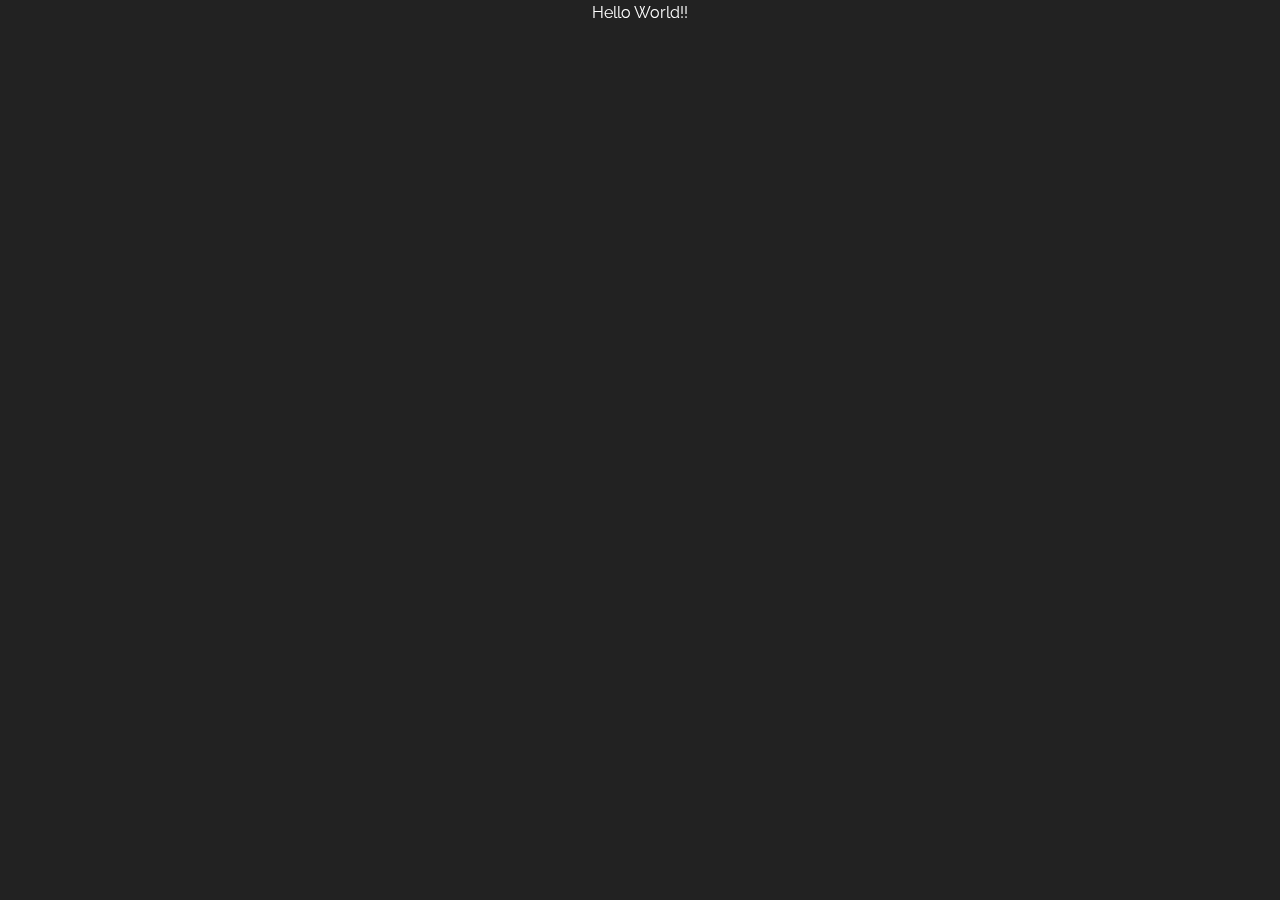
==== index.html @ d2713f66 "created initial template" ====
<!DOCTYPE html>
<html lang="en">

  <head>

    <meta charset="utf-8">
    <meta name="viewport" content="width=device-width, initial-scale=1, shrink-to-fit=no">
    <meta name="description" content="">
    <meta name="author" content="">
    <link href="https://fonts.googleapis.com/css?family=Raleway:100,300,400,500,700,900" rel="stylesheet">

    <title>Elegance - Creative HTML5 Template</title>
<!--
Elegance Template
https://templatemo.com/tm-528-elegance
-->
    <!-- Additional CSS Files -->
    <link rel="stylesheet" type="text/css" href="css/bootstrap.min.css">

    <link rel="stylesheet" type="text/css" href="css/font-awesome.css">

    <link rel="stylesheet" type="text/css" href="css/fullpage.min.css">

    <link rel="stylesheet" type="text/css" href="css/owl.carousel.css">

    <link rel="stylesheet" href="css/animate.css">

    <link rel="stylesheet" href="css/templatemo-style.css">

    <link rel="stylesheet" href="css/responsive.css">

    </head>
    <body>Hello World!!</body>
    <!--
        
    <body>
    
    <div id="video">
        <div class="preloader">
            <div class="preloader-bounce">
                <span></span>
                <span></span>
                <span></span>
            </div>
        </div>

        <header id="header">
            <div class="container-fluid">
                <div class="navbar">
                    <a href="#" id="logo" title="Elegance by TemplateMo">
                        Elegance
                    </a>
                    <div class="navigation-row">
                        <nav id="navigation">
                            <button type="button" class="navbar-toggle"> <i class="fa fa-bars"></i> </button>
                            <div class="nav-box navbar-collapse">
                                <ul class="navigation-menu nav navbar-nav navbars" id="nav">
                                    <li data-menuanchor="slide01" class="active"><a href="#slide01">Home</a></li>
                                    <li data-menuanchor="slide02"><a href="#slide02">About Me</a></li>
                                    <li data-menuanchor="slide03"><a href="#slide03">Services</a></li>
                                    <li data-menuanchor="slide04"><a href="#slide04">My Skills</a></li>
                                    <li data-menuanchor="slide05"><a href="#slide05">My Work</a></li>
                                    <li data-menuanchor="slide06"><a href="#slide06">Testimonials</a></li>
                                    <li data-menuanchor="slide07"><a href="#slide07">Contact Me</a></li>
                                </ul>
                            </div>
                        </nav>
                    </div>
                </div>
            </div>
        </header>

        <video autoplay muted loop id="myVideo">
          <source src="images/video-bg.mp4" type="video/mp4">
        </video>

        <div id="fullpage" class="fullpage-default">

            <div class="section animated-row" data-section="slide01">
                <div class="section-inner">
                    <div class="welcome-box">
                        <span class="welcome-first animate" data-animate="fadeInUp">Hello, welcome to</span>
                        <h1 class="welcome-title animate" data-animate="fadeInUp">elegance</h1>
                        <p class="animate" data-animate="fadeInUp">This is a clean and modern HTML5 template with a video background. You can use this layout for your profile page. Please spread a word about templatemo to your friends. Thank you.</p>
                        <div class="scroll-down next-section animate data-animate="fadeInUp""><img src="images/mouse-scroll.png" alt=""><span>Scroll Down</span></div>
                    </div>
                </div>
            </div>

            <div class="section animated-row" data-section="slide02">
                <div class="section-inner">
                    <div class="about-section">
                        <div class="row justify-content-center">
                            <div class="col-lg-8 wide-col-laptop">
                                <div class="row">
                                    <div class="col-md-6">
                                        <div class="about-contentbox">
                                            <div class="animate" data-animate="fadeInUp">
                                                <span>About Me</span>
                                                <h2>Who am i?</h2>
                                                <p>Credits go to <strong>Unsplash</strong> and <strong>Pexels</strong> for photos and video used in this template. Vivamus tincidunt, augue rutrum convallis volutpat, massa lacus tempus leo.</p>
                                            </div>
                                            <div class="facts-list owl-carousel">
                                                <div class="item animate" data-animate="fadeInUp">
                                                    <div class="counter-box">
                                                        <i class="fa fa-trophy counter-icon" aria-hidden="true"></i><span class="count-number">32</span> Awards Won
                                                    </div>
                                                </div>
                                                <div class="item animate" data-animate="fadeInUp">
                                                    <div class="counter-box">
                                                        <i class="fa fa-graduation-cap counter-icon" aria-hidden="true"></i><span class="count-number">4</span> Degrees
                                                    </div>
                                                </div>
                                                <div class="item animate" data-animate="fadeInUp">
                                                    <div class="counter-box">
                                                        <i class="fa fa-desktop counter-icon" aria-hidden="true"></i><span class="count-number">12</span> Working Years
                                                    </div>
                                                </div>
                                                <div class="item animate" data-animate="fadeInUp">
                                                    <div class="counter-box">
                                                        <i class="fa fa-support counter-icon" aria-hidden="true"></i><span class="count-number">6</span> Team Members
                                                    </div>
                                                </div>
                                                <div class="item animate" data-animate="fadeInUp">
                                                    <div class="counter-box">
                                                        <i class="fa fa-certificate counter-icon" aria-hidden="true"></i><span class="count-number">10</span> Certificates
                                                    </div>
                                                </div>
                                            </div>
                                        </div>
                                    </div>
                                    <div class="col-md-6">
                                        <figure class="about-img animate" data-animate="fadeInUp"><img src="images/profile-girl.jpg" class="rounded" alt=""></figure>
                                    </div>
                                </div>
                            </div>
                        </div>
                    </div>
                </div>
            </div>

            <div class="section animated-row" data-section="slide03">
                <div class="section-inner">
                    <div class="row justify-content-center">
                        <div class="col-md-8 wide-col-laptop">
                            <div class="title-block animate" data-animate="fadeInUp">
                                <span>Services</span>
                                <h2>What I Do?</h2>
                            </div>
                            <div class="services-section">
                                <div class="services-list owl-carousel">
                                    <div class="item animate" data-animate="fadeInUp">
                                        <div class="service-box">
                                            <span class="service-icon"><i class="fa fa-bookmark" aria-hidden="true"></i></span>
                                            <h3>Bootstrap Themes</h3>
                                            <p>Nullam auctor, justo vitae accumsan ultrices, arcu ex molestie massa, eu maximus enim tortor vitae quam. </p>
                                        </div>
                                    </div>
                                    <div class="item animate" data-animate="fadeInUp">
                                        <div class="service-box">
                                            <span class="service-icon"><i class="fa fa-cloud" aria-hidden="true"></i></span>
                                            <h3>HTML5 Coding</h3>
                                            <p>Nullam auctor, justo vitae accumsan ultrices, arcu ex molestie massa, eu maximus enim tortor vitae quam. </p>
                                        </div>
                                    </div>
                                    <div class="item animate" data-animate="fadeInUp">
                                        <div class="service-box">
                                            <span class="service-icon"><i class="fa fa-desktop" aria-hidden="true"></i></span>
                                            <h3>Fully Responsive</h3>
                                            <p>Nullam auctor, justo vitae accumsan ultrices, arcu ex molestie massa, eu maximus enim tortor vitae quam. </p>
                                        </div>
                                    </div>
                                    <div class="item animate" data-animate="fadeInUp">
                                        <div class="service-box">
                                            <span class="service-icon"><i class="fa fa-mobile" aria-hidden="true"></i></span>
                                            <h3>Mobile Ready</h3>
                                            <p>Nullam auctor, justo vitae accumsan ultrices, arcu ex molestie massa, eu maximus enim tortor vitae quam. </p>
                                        </div>
                                    </div>
                                    <div class="item animate" data-animate="fadeInUp">
                                        <div class="service-box">
                                            <span class="service-icon"><i class="fa fa-comments" aria-hidden="true"></i></span>
                                            <h3>Fast Support</h3>
                                            <p>Nullam auctor, justo vitae accumsan ultrices, arcu ex molestie massa, eu maximus enim tortor vitae quam. </p>
                                        </div>
                                    </div>
                                    <div class="item animate" data-animate="fadeInUp">
                                        <div class="service-box">
                                            <span class="service-icon"><i class="fa fa-database" aria-hidden="true"></i></span>
                                            <h3>24-hour Up Time</h3>
                                            <p>Nullam auctor, justo vitae accumsan ultrices, arcu ex molestie massa, eu maximus enim tortor vitae quam. </p>
                                        </div>
                                    </div>
                                    <div class="item animate" data-animate="fadeInUp">
                                        <div class="service-box">
                                            <span class="service-icon"><i class="fa fa-bell" aria-hidden="true"></i></span>
                                            <h3>Instant Upgrades</h3>
                                            <p>Nullam auctor, justo vitae accumsan ultrices, arcu ex molestie massa, eu maximus enim tortor vitae quam. </p>
                                        </div>
                                    </div>
                                    <div class="item animate" data-animate="fadeInUp">
                                        <div class="service-box">
                                            <span class="service-icon"><i class="fa fa-camera" aria-hidden="true"></i></span>
                                            <h3>Always Monitoring</h3>
                                            <p>Nullam auctor, justo vitae accumsan ultrices, arcu ex molestie massa, eu maximus enim tortor vitae quam. </p>
                                        </div>
                                    </div>
                                </div>
                            </div>
                        </div>
                    </div>
                </div>
            </div>

            <div class="section animated-row" data-section="slide04">
                <div class="section-inner">
                    <div class="row justify-content-center">
                        <div class="col-md-7 wide-col-laptop">
                            <div class="title-block animate" data-animate="fadeInUp">
                                <span>My Skills</span>
                                <h2>What i’m good?</h2>
                            </div>
                            <div class="skills-row animate" data-animate="fadeInDown">
                                <div class="row">
                                    <div class="col-md-8 offset-md-2">   
                                        <div class="skill-item">
                                            <h6>HTML CSS</h6>
                                            <div class="skill-bar">
                                                <span>70%</span>
                                                <div class="filled-bar"></div>
                                            </div>          
                                        </div>
                                        <div class="skill-item">
                                            <h6>PSD Design</h6>
                                            <div class="skill-bar">
                                                <span>90%</span>
                                                <div class="filled-bar-2"></div>
                                            </div>          
                                        </div>
                                        <div class="skill-item">
                                            <h6>Social Media</h6>
                                            <div class="skill-bar">
                                                <span>70%</span>
                                                <div class="filled-bar"></div>
                                            </div>          
                                        </div>
                                        <div class="skill-item last-skill">
                                            <h6>Leadership</h6>
                                            <div class="skill-bar">
                                                <span>90%</span>
                                                <div class="filled-bar-2"></div>
                                            </div>          
                                        </div>                   
                                    </div>
                                </div>
                            </div>
                        </div>
                    </div>
                </div>
            </div>

            <div class="section animated-row" data-section="slide06">
                <div class="section-inner">
                    <div class="row justify-content-center">
                        <div class="col-md-8 wide-col-laptop">
                            <div class="title-block animate" data-animate="fadeInUp">
                                <span>My Work</span>
                                <h2>what i’ve done?</h2>
                            </div>
                            <div class="gallery-section">
                                <div class="gallery-list owl-carousel">
                                    <div class="item animate" data-animate="fadeInUp">
                                        <div class="portfolio-item">
                                            <div class="thumb">
                                                <img src="images/item-1.jpg" alt="">
                                            </div>
                                            <div class="thumb-inner animate" data-animate="fadeInUp">
                                                <h4>templatemo is the best</h4>
                                                <p>Please tell your friends about it. Templatemo is the best website to download free Bootstrap CSS templates.</p>
                                            </div>
                                        </div>
                                    </div>
                                    <div class="item animate" data-animate="fadeInUp">
                                        <div class="portfolio-item">
                                            <div class="thumb">
                                                <img src="images/item-2.jpg" alt="">
                                            </div>
                                            <div class="thumb-inner animate" data-animate="fadeInUp">
                                                <h4>templatemo is the best</h4>
                                                <p>Please tell your friends about it. Templatemo is the best website to download free Bootstrap themes.</p>
                                            </div>
                                        </div>
                                    </div>
                                    <div class="item animate" data-animate="fadeInUp">
                                        <div class="portfolio-item">
                                            <div class="thumb">
                                                <img src="images/item-3.jpg" alt="">
                                            </div>
                                            <div class="thumb-inner animate" data-animate="fadeInUp">
                                                <h4>templatemo is the best</h4>
                                                <p>Please tell your friends about it. Templatemo is the best website to download free Bootstrap layouts.</p>
                                            </div>
                                        </div>
                                    </div>
                                    <div class="item animate" data-animate="fadeInUp">
                                        <div class="portfolio-item">
                                            <div class="thumb">
                                                <img src="images/item-1.jpg" alt="">
                                            </div>
                                            <div class="thumb-inner animate" data-animate="fadeInUp">
                                                <h4>templatemo is the best</h4>
                                                <p>Please tell your friends about it. Templatemo is the best website to download free Bootstrap templates.</p>
                                            </div>
                                        </div>
                                    </div>
                                    <div class="item animate" data-animate="fadeInUp">
                                        <div class="portfolio-item">
                                            <div class="thumb">
                                                <img src="images/item-2.jpg" alt="">
                                            </div>
                                            <div class="thumb-inner animate" data-animate="fadeInUp">
                                                <h4>templatemo is the best</h4>
                                                <p>Please tell your friends about it. Templatemo is the best website to download Bootstrap CSS templates.</p>
                                            </div>
                                        </div>
                                    </div>
                                    <div class="item animate" data-animate="fadeInUp">
                                        <div class="portfolio-item">
                                            <div class="thumb">
                                                <img src="images/item-3.jpg" alt="">
                                            </div>
                                            <div class="thumb-inner animate" data-animate="fadeInUp">
                                                <h4>templatemo is the best</h4>
                                                <p>Please tell your friends about it. Templatemo is the best website to download free Bootstrap templates.</p>
                                            </div>
                                        </div>
                                    </div>
                                    <div class="item animate" data-animate="fadeInUp">
                                        <div class="portfolio-item">
                                            <div class="thumb">
                                                <img src="images/item-1.jpg" alt="">
                                            </div>
                                            <div class="thumb-inner animate" data-animate="fadeInUp">
                                                <h4>templatemo is the best</h4>
                                                <p>Please tell your friends about it. Templatemo is the best website to download free Bootstrap templates.</p>
                                            </div>
                                        </div>
                                    </div>
                                    <div class="item animate" data-animate="fadeInUp">
                                        <div class="portfolio-item">
                                            <div class="thumb">
                                                <img src="images/item-2.jpg" alt="">
                                            </div>
                                            <div class="thumb-inner animate" data-animate="fadeInUp">
                                                <h4>templatemo is the best</h4>
                                                <p>Please tell your friends about it. Templatemo is the best website to download free Bootstrap templates.</p>
                                            </div>
                                        </div>
                                    </div>
                                    <div class="item animate" data-animate="fadeInUp">
                                        <div class="portfolio-item">
                                            <div class="thumb">
                                                <img src="images/item-3.jpg" alt="">
                                            </div>
                                            <div class="thumb-inner animate" data-animate="fadeInUp">
                                                <h4>templatemo is the best</h4>
                                                <p>Please tell your friends about it. Templatemo is the best website to download free Bootstrap templates.</p>
                                            </div>
                                        </div>
                                    </div>
                                </div>
                            </div>
                        </div>
                    </div>
                </div>
            </div>

            <div class="section animated-row" data-section="slide05">
                <div class="section-inner">
                    <div class="row justify-content-center">
                        <div class="col-md-8 wide-col-laptop">
                            <div class="title-block animate" data-animate="fadeInUp">
                                <span>TESTIMONIALS</span>
                                <h2>what THEY SAY?</h2>
                            </div>
                            <div class="col-md-8 offset-md-2">
                                <div class="testimonials-section">
                                    <div class="testimonials-slider owl-carousel">
                                        <div class="item animate" data-animate="fadeInUp">
                                            <div class="testimonial-item">
                                                <div class="client-row">
                                                    <img src="images/profile-01.jpg" class="rounded-circle" alt="profile 1">
                                                </div>
                                                <div class="testimonial-content">
                                                    <h4>Sandar</h4>
                                                    <p>"Ut varius leo eu mauris lacinia, eleifend posuere urna gravida. Aenean a mattis lacus."</p>
                                                    <span>Managing Director</span>
                                                </div>                                           
                                            </div>
                                        </div>
                                        <div class="item animate" data-animate="fadeInUp">
                                            <div class="testimonial-item">
                                                <div class="client-row">
                                                    <img src="images/profile-01.jpg" class="rounded-circle" alt="profile 2">
                                                </div>
                                                <div class="testimonial-content">
                                                    <h4>Shinn</h4>
                                                    <p>"Nam iaculis, leo nec facilisis sollicitudin, dui massa tempus odio, vitae malesuada ante elit vitae eros."</p>
                                                    <span>CEO and Founder</span>
                                                </div>                                           
                                            </div>
                                        </div>
                                        <div class="item animate" data-animate="fadeInUp">
                                            <div class="testimonial-item">
                                                <div class="client-row">
                                                    <img src="images/profile-01.jpg" class="rounded-circle" alt="profile 3">
                                                </div>
                                                <div class="testimonial-content">
                                                    <h4>Marlar</h4>
                                                    <p>"Etiam efficitur, tortor facilisis finibus semper, diam magna fringilla lectus, et fringilla felis urna posuere tortor."</p>
                                                    <span>Chief Marketing Officer</span>
                                                </div>                                           
                                            </div>
                                        </div>
                                    </div>
                                </div>
                            </div>
                        </div>
                    </div>
                </div>
            </div>

            <div class="section animated-row" data-section="slide07">
                <div class="section-inner">
                    <div class="row justify-content-center">
                        <div class="col-md-7 wide-col-laptop">
                            <div class="title-block animate" data-animate="fadeInUp">
                                <span>Contact</span>
                                <h2>Get In Touch!</h2>
                            </div>
                            <div class="contact-section">
                                <div class="row">
                                    <div class="col-md-6 animate" data-animate="fadeInUp">
                                        <div class="contact-box">
                                            <div class="contact-row">
                                                <i class="fa fa-map-marker"></i> 123 New Street Here, Wonderful City 10220
                                            </div>
                                            <div class="contact-row">
                                                <i class="fa fa-phone"></i> 090 080 0210
                                            </div>
                                            <div class="contact-row">
                                                <i class="fa fa-envelope"></i> info@company.co
                                            </div>
                                        </div>
                                    </div>
                                    <div class="col-md-6 animate" data-animate="fadeInUp">
                                        <form id="ajax-contact" method="post" action="#">
                                            <div class="input-field">
                                                <input type="text" class="form-control" name="name" id="name" required placeholder="Name">
                                            </div>
                                            <div class="input-field">
                                                <input type="email" class="form-control" name="email" id="email" required placeholder="Email">
                                            </div>
                                            <div class="input-field">
                                                <textarea class="form-control" name="message" id="message" required placeholder="Message"></textarea>
                                            </div>
                                            <button class="btn" type="submit">Submit</button>
                                        </form>
                                        <div id="form-messages" class="mt-3"></div>
                                    </div>
                                </div>
                            </div>
                        </div>
                    </div>
                </div>
            </div>
        </div>

        <div id="social-icons">
            <div class="text-right">
                <ul class="social-icons">
                    <li><a href="#" title="Facebook"><i class="fa fa-facebook"></i></a></li>
                    <li><a href="#" title="Twitter"><i class="fa fa-twitter"></i></a></li>
                    <li><a href="#" title="Linkedin"><i class="fa fa-linkedin"></i></a></li>
                    <li><a href="#" title="Instagram"><i class="fa fa-behance"></i></a></li>
                </ul>
            </div>
        </div>
    </div>  

    <script src="js/jquery.js"></script>

    <script src="js/bootstrap.min.js"></script>

    <script src="js/fullpage.min.js"></script>

    <script src="js/scrolloverflow.js"></script>

    <script src="js/owl.carousel.min.js"></script>

    <script src="js/jquery.inview.min.js"></script>

    <script src="js/form.js"></script>

    <script src="js/custom.js"></script>


  </body>
  -->
</html>
---- css/templatemo-style.css ----
/*

Elegance Template

https://templatemo.com/tm-528-elegance

==================================================
CSS SITEMAP >>>>

  01. GENERAL CSS
  02. HEADER CSS
  03. SOCIAL ICONS CSS
  04. WELCOME BLOCK CSS
  05. ABOUT BLOCK CSS
  06. SERVICES BLOCK CSS
  07. WORK BLOCK CSS
  08. CONTACT BLOCK CSS
  09. TESTIMONOALS BLOCK CSS
  10. SKILLS BLOCK CSS


==================================================*/

/*==============================================
01. GENERAL CSS
================================================*/

html,
body {
  -webkit-font-smoothing: antialiased;
  -moz-font-smoothing: antialiased;
  -ms-font-smoothing: antialiased;
  font-smoothing: antialiased;
  -webkit-text-size-adjust: 100%;
}
body {
  font: 16px/1.6 'Raleway', Arial, Helvetica, sans-serif;
  color: #fff;
  text-align:center;
  background: #222;
}
img {
  border: 0;
  max-width: 100%;
}
html {
  -ms-overflow-style: scrollbar;
}
.alltrans,
.social-icons li a,
.owl-nav > button,
.owl-nav > button:after,
.counter-box,
.about-img:after,
.gallery-img img,
.form-control,
.owl-dot,
.subscribe-row,
.close-btn,
.close-btn:before,
.close-btn:after,
.tag-btn,
.btn {
  -webkit-transition: all 0.4s ease;
  transition: all 0.4s ease;
}
a {
  color: #fff;
  text-decoration: none;
}
a:hover,
a:focus {
  color: #fff;
  outline: none;
  text-decoration: underline;
}
@media screen and (-ms-high-contrast:active), (-ms-high-contrast:none) {
  a:active {
    background-color: transparent;
  }
}
p {
  margin: 0 0 20px;
}
h1,
h2,
h3,
h4,
h5,
h6 {
  line-height: 1.2;
  margin: 0 0 20px;
  font-weight: 600;
  text-transform:uppercase;
}
h1,
h2 {
  font-size: 32px;
}
h3 {
  font-size: 30px;
  font-weight: 600;
}
h4 {
  font-size: 22px;
  font-weight: 600;
}
h5 {
  font-size: 20px;
  margin-bottom: 10px;
  font-weight: 600;
}
h6 {
  font-size: 18px;
  margin-bottom: 10px;
  font-weight: 600;
}
#main {
  padding: 0;
  background: #fff;
}
.no-margin {
  margin: 0 !important;
}
figure {
  margin:0;
}
.opacity-no {
  opacity: 1 !important;
}

video {
  position: fixed;
  right: 0;
  bottom: 0;
  min-width: 100%; 
  min-height: 100%;
}
#video:after {
  content: '';
  opacity: 0.75;
  background: #4096ee; /* Old browsers */
  background: -moz-linear-gradient(top, #4096ee 0%, #39ced6 100%); /* FF3.6-15 */
  background: -webkit-linear-gradient(top, #4096ee 0%,#39ced6 100%); /* Chrome10-25,Safari5.1-6 */
  background: linear-gradient(to bottom, #4096ee 0%,#39ced6 100%); /* W3C, IE10+, FF16+, Chrome26+, Opera12+, Safari7+ */
  filter: progid:DXImageTransform.Microsoft.gradient( startColorstr='#4096ee', endColorstr='#39ced6',GradientType=0 ); /* IE6-9 */
  position:fixed;
  left:0;
  top:0;
  right:0;
  bottom: 0;
}
.wrapper-background-dark:after {
  background: #222;
  opacity:0.95;
}
.section-inner {
  padding:20px 30px 0;
}
.fp-scrollable {
  height:calc(100vh - 200px) !important;
}
#fp-nav ul li a span {
 display: none;
}

.btn {
  background: #fff;
  color: #222;
  text-align:center;
  line-height:52px;
  padding:0 35px;
  border-radius: 0px;
  text-transform:uppercase;
  font-weight:600;
  border:2px solid transparent;
  border-radius: 10px;
}
.btn:hover, .btn:focus {
  color:#fff;
  border-color:#fff;
  background:none;
}
.btn:focus {
  box-shadow:none;
  outline:none;
}
.btn.btn-xs {
  line-height:34px;
  font-size:12px;
  padding:0 20px;
  font-weight: 500;
}
.btn.btn-outline {
  background:none;
  border-color:#fff;
  color:#fff;
  border-width:1px;
}
.btn.btn-outline:hover, .btn.btn-outline:focus {
  background:#fff;
  color:#222;
}
.btn.btn-dark {
  color: #222;
  border-color: #222;
}
.btn.btn-dark:hover, .btn.btn-dark:focus {
  background: #222;
  color: #fff;
}
.owl-carousel .owl-stage {
  display: -webkit-box;
  display: -webkit-flex;
  display: -ms-flexbox;
  display: flex;
}
.owl-carousel .owl-item {
  display: -webkit-box;
  display: -webkit-flex;
  display: -ms-flexbox;
  display: flex;
  flex: 1 0 auto;
}
.preloader {
  background: -moz-linear-gradient(top, #4096ee 0%, #39ced6 100%); /* FF3.6-15 */
  background: -webkit-linear-gradient(top, #4096ee 0%,#39ced6 100%); /* Chrome10-25,Safari5.1-6 */
  background: linear-gradient(to bottom, #4096ee 0%,#39ced6 100%); /* W3C, IE10+, FF16+, Chrome26+, Opera12+, Safari7+ */
  filter: progid:DXImageTransform.Microsoft.gradient( startColorstr='#4096ee', endColorstr='#39ced6',GradientType=0 ); /* IE6-9 */
  height: 100%;
  left: 0;
  position: fixed;
  right: 0;
  top: 0;
  z-index: 9999;
  text-align: center;
}
.preloader-bounce {
  left: 0;
  right: 0;
  top: 50%;
  -webkit-transform: translateY(-50%);
  transform: translateY(-50%);
  position: absolute;
}
.preloader-bounce > span {
  width: 12px;
  height: 12px;
  border-radius: 50%;
  margin: 0.3em;
  display: inline-block;
  vertical-align: middle;
  -webkit-animation: bounce 0.6s infinite alternate;
  animation: bounce 0.6s infinite alternate;
  background: #fff;
}
.preloader-bounce > span:nth-child(2){
  -webkit-animation-delay: 0.2s;
  animation-delay: 0.2s;
  background: #fff;
}
.preloader-bounce > span:nth-child(3){
  -webkit-animation-delay: 0.3s;
  animation-delay: 0.3s;
  background: #fff;
}

@-webkit-keyframes bounce {
  from {
    -webkit-transform: translateY(0);
    transform: translateY(0);
  }
  to {
    -webkit-transform: translateY(-1.2em);
    transform: translateY(-1.2em);
  }
}

@keyframes bounce {
  from {
    -webkit-transform: translateY(0);
    transform: translateY(0);
  }
  to {
    -webkit-transform: translateY(-1.2em);
    transform: translateY(-1.2em);
  }
}

#fullpage {
  z-index: 99;
}


/*==============================================
02. HEADER CSS
================================================*/
#header {
  padding:20px 0;
  position: fixed;
  left:0;
  right:0;
  top:0;
  z-index:999;
}
.container-fluid {
  padding:0 20px;
}
a#logo {
  text-decoration: none;
  font-size: 32px;
  text-transform: uppercase;
  font-weight: 700;
}
.navbar {
  padding: 0;
}
.navbar-toggle {
  display:none;
}
.navbar-nav {
  -ms-flex-direction: row;
  -webkit-flex-direction: row;
  flex-direction: row;
}
.navbar-nav li {
  margin-left: 30px;
}
.navbar-nav li a {
  color:#fff;
  font-size: 15px;
  text-decoration:none;
  display:block;
  font-weight: 500;
  opacity: 0.9;
}
.navbar-nav li a:after {
  content:'';
  display:block;
  height: 2px;
  background:#fff;
  -webkit-transition: all 0.4s ease;
  transition: all 0.4s ease;
  -webkit-transform:scale(0);
  transform:scale(0);
  margin-top: 4px;
}
.navbar-nav li a:hover:after, .navbar-nav li.active a:after{
  -webkit-transform:scale(1);
  transform:scale(1);
}
.navbar-nav li a:hover {
  opacity: 1;
}
.navbar-nav li.active a {
  opacity: 1;
}
.collapse:not(.show) {
  display:block;
}

/*==============================================
03. SOCIAL ICONS CSS
================================================*/
#social-icons {
  padding:0;
  position: fixed;
  top: 50%;
  transform: translateY(-50%);
  right:0;
  z-index: 199;
}
.social-icons {
  margin:0;
  padding:0;
  list-style:none;
}
.social-icons li {
  display: block;
  margin: 1px 0px;
}
.social-icons li a {
  width:50px;
  height:50px;
  display:inline-block;
  line-height:50px;
  text-align:center;
  background: rgba(255, 255, 255, 0.1);
  color: rgba(255,255,255,1);
  font-size:18px;
}
.social-icons li a:hover {
  color:#1e1e1e;
  background-color: #fff;
}
/*==============================================
04. WELCOME BLOCK CSS
================================================*/
.welcome-box {
  font-size:20px;
  line-height:1.7;
}
.welcome-first{
  font-size: 32px;
  display: block;
  text-transform: uppercase;
  font-weight: 300;
  line-height: 1.2;
  letter-spacing: 0.02em;
}
.welcome-box p {
  max-width: 620px;
  width:100%;
  margin:0 auto 30px;
  color: #fff;
}
.welcome-title {
  font-weight: 700;
  font-size: 120px;
  margin-bottom: 10px;
  letter-spacing:0.02em;
}
.welcome-title span {
  font-size:36px;
  display:block;
  font-weight:300;
  line-height:1.2;
}
.welcome-box .btn {
  margin-top: 10px;
}
.next-section {
  display: inline-block;
  position: absolute;
  left: 50%;
  transform: translateX(-50%);
  bottom: 30px;
  cursor: pointer;
  -webkit-transition: all 0.5s ease;
  transition: all 0.5s ease;
}
.next-section span {
  margin-top: 15px;
  display: block;
  text-transform: uppercase;
  font-size: 14px;
  font-weight: 500;
}
.next-section i:hover {
  opacity: 1;
}

/*==============================================
05. ABOUT ME
================================================*/
.about-img {
  margin: 0 auto 40px;
  position:relative;
}
.about-img img {
  border-radius: 10px;
  -webkit-box-shadow: 0 0 40px rgba(0,0,0,.3);
  box-shadow: 0 0 40px rgba(0,0,0,.3);
}
.about-contentbox {
  margin-top: 80px;
  text-align:left;
  line-height:1.8;
}
.about-contentbox span {
  font-size: 24px;
  text-transform: uppercase;
  font-weight: 300;
}
.about-contentbox h2 {
  font-size: 32px;
  text-transform: uppercase;
  font-weight: 700;
}
.facts-list {
  margin-top: 30px;
}
.facts-list .item {
  overflow: hidden;
  text-align:center;
  border-radius: 10px;
  width: 100%;
  display: inline-block;
  text-transform:capitalize;
  font-size:14px;
  padding: 30px 0px;
  background: rgba(0,0,0,0.25);
}
.counter-box span {
  font-size: 26px;
  font-weight: 700;
}
.counter-icon {
  font-size: 30px;
  margin-bottom: 10px;
  opacity: 0.75;
}
.facts-list .item:hover {
  background:#fff;
  color:#1e1e1e;
}
.facts-list .owl-dots {
  margin-bottom: 30px;
}
.count-number, .counted {
  display:block;
  font-size:36px;
  font-weight:700;
  line-height:1;
  margin-bottom:10px;
}

/*==============================================
06. SERVICES BLOCK CSS
================================================*/
.title-block {
  margin-bottom: 40px;
}
.title-block span {
  font-size: 24px;
  text-transform: uppercase;
  font-weight: 300;
}
.services-list .item {
  background-color: rgba(250,250,250,0.25);
  border-radius: 10px;
  -webkit-transition: all 0.5s ease;
  transition: all 0.5s ease;
}
.service-icon {
  display:block;
  margin: 0 auto 0;
  font-size: 64px;
}
.service-box {
  font-size:15px;
  padding:40px 20px;
  height:100%;
}
.services-list .item:hover {
  background-color: #fff;
  color: #1e1e1e;
}
.service-box h3 {
  font-size:22px;
  font-weight:700;
  text-transform: capitalize;
  margin-bottom: 10px;
  padding: 10px;
}
.service-box p:last-child {
  margin:0;
}
.owl-carousel .owl-dots .owl-dot {
  border-radius: 3px;
}
.owl-dots {
    display: -webkit-box;
    display: -webkit-flex;
    display: -ms-flexbox;
    display: flex;
    -ms-flex-pack: center;
    -webkit-justify-content: center;
    justify-content: center;
    margin-top: 50px
}

.owl-carousel .owl-dots .owl-dot {
    width: 12px;
    height: 12px;
    margin: 0 5px;
    background: rgba(255, 255, 255, .2)
}

.owl-carousel .owl-dots .owl-dot:focus {
    outline: none
}

.owl-carousel .owl-dots .owl-dot.active {
    background: #fff
}

/*==============================================
07. WORK BLOCK CSS
================================================*/
.gallery-section {
  text-align: center;
}
.portfolio-item img {
  max-width: 100%;
  overflow: hidden;
  position: relative;
  z-index: 9;
  border-radius: 10px;
}
.portfolio-item .thumb-inner {
  position: absolute;
  z-index: 99;
  bottom: 0;
  text-align: left;
  padding: 20px;
  background-color: rgba(250,250,250,0.25);
  width: 100%;
  height: 60px;
  border-top-left-radius: 0px;
  border-top-right-radius: 0px;
  -webkit-transition: all 0.4s ease;
  transition: all 0.4s ease;
}
.portfolio-item .thumb-inner h4 {
  margin-bottom: 0;
  font-size: 16px;
  margin-top: 0px;
}
.portfolio-item .thumb-inner p {
  opacity: 0;
  visibility: hidden;
  position: absolute;
  margin-bottom: 0px;
}
.portfolio-item:hover .thumb-inner p {
  position: relative;
  opacity: 1;
  visibility: visible;
  color: #4a4a4a;
}
.portfolio-item:hover .thumb-inner {
  border-radius: 10px;
  height: 100%;
  background-color: rgba(250,250,250,0.9)
}
.portfolio-item:hover .thumb-inner h4 {
   margin-top: 30%;
  color: #1e1e1e;
  margin-bottom: 20px;
}

/*==============================================
08. CONTACT BLOCK CSS
================================================*/
::-webkit-input-placeholder {
  color:#fff !important;
  opacity:1;
}
::-moz-placeholder {
  color:#fff !important;
  opacity:1;
}
:-ms-input-placeholder {
  color:#fff !important;
  opacity:1;
}
:-moz-placeholder {
  color:#fff !important;
  opacity:1;
}
.input-field {
  margin-bottom:15px;
}
.form-control {
  height: 50px;
  color:#fff;
  border: none;
  background:rgba(250,250,250,0.05);
  border: 1px solid rgba(250,250,250,0.5);
  border-radius: 10px;
  padding:4px 22px;
  font-size:14px;
  margin-bottom: 30px;
}
.form-control:focus {
  box-shadow:none;
  outline:none;
  background:rgba(0,0,0,0.05);
  border: 1px solid rgba(250,250,250,1);
  color:#fff;
}
.index .form-control.form-control-dark {
  background: rgba(250,250,250, 0.75);
  color: #fff;
}
.index .form-control.form-control-dark:focus {
  background: rgba(54, 40, 158, 0.85);
  color: #fff;
}
.index .form-control.form-control-dark::-webkit-input-placeholder {
  color: #fff !important;
}
.index .form-control.form-control-dark::-moz-placeholder {
  color:#fff !important;
}
.index .form-control.form-control-dark:-ms-input-placeholder {
  color:#fff !important;
}
.index .form-control.form-control-dark:-moz-placeholder {
  color:#fff !important;
}
.form-control.form-control-dark:focus {
  background: rgba(0, 0, 0, 0.2);
}
.form-control.form-control-dark {
  background: rgba(0, 0, 0, 0.1);
  color: #222;
  border: none;
}
.form-control.form-control-dark::-webkit-input-placeholder {
  color:#222 !important;
  opacity:0.7;
}
.form-control.form-control-dark::-moz-placeholder {
  color:#222 !important;
  opacity:0.7;
}
.form-control.form-control-dark:-ms-input-placeholder {
  color:#222 !important;
  opacity:0.7;
}
.form-control.form-control-dark:-moz-placeholder {
  color:#222 !important;
  opacity:0.7;
}
textarea.form-control {
  height:123px;
  padding-top:15px;
}
.contact-section .btn {
  width:100%;
}
.contact-box {
  text-align:left;
}
.contact-box h4 {
  font-size:24px;
}
.contact-box h4:after {
  content:'';
  display:block;
  width:50px;
  height:2px;
  background:#fff;
  margin:12px 0;
}
.contact-row {
  display: -webkit-box;
  display: -webkit-flex;
  display: -ms-flexbox;
  display: flex;
  -webkit-box-align: center;
  -webkit-align-items: center;
  -ms-flex-align: center;
  align-items: center;
  margin-bottom: 30px;
  background: rgba(250,250,250,0.25);
  border-radius: 10px;
  padding: 30px;
  font-weight: 700;
}
.contact-row i {
  width:55px;
  font-size: 30px;
  display:block;
}
.contact-row i.fa-envelope {
  font-size: 25px;
}

/*==============================================
09. TESTIMONOALS BLOCK CSS
================================================*/
.testimonials-section .item {
  background-color: rgba(250,250,250,0.25);
  padding: 40px;
  border-radius: 10px;
}
.testimonials-section .item img {
  width: 140px;
  height: 140px;
  margin: 0 auto;
}
.testimonials-section .item h4 {
  margin-top: 40px;
  font-size: 22px;
  text-transform: capitalize;
  font-weight: 700;
}
.testimonials-section .item p {
  font-size: 17px;
  font-style: italic;
}

/*==============================================
10. SKILLS BLOCK CSS
================================================*/
.skills-row {
  margin-top: 80px;
}
.skill-item {
  border-bottom: 1px solid rgba(250,250,250,0.1);
  margin-bottom: 50px;
  padding-bottom: 50px;
}
.last-skill {
  border-bottom: none;
}
.skills-row span {
  display: inline-block;
  width: 50px;
  height: 50px;
  text-align: center;
  line-height: 50px;
  background-color: #fff;
  color: #1e1e1e;
  border-radius: 50%;
  font-size: 16px;
  font-weight: 700;
  left: 0;
  top: -21px;
  position: absolute;
  z-index: 999;
}
.skills-row h6 {
  font-size: 16px;
  text-transform: uppercase;
  font-weight: 700;
  color: #fff;
  text-align: right;
  margin-bottom: -10px;
}
.skill-bar {
  width: 70%;
  height: 6px;
  border-radius: 3px;
  background-color: rgba(250,250,250,0.25);
  position: relative;
}
.filled-bar {
  position: absolute;
  z-index: 99;
  width: 64%;
  height: 6px;
  background-color: #fff;
  border-radius: 3px;
}
.filled-bar-2 {
  position: absolute;
  z-index: 99;
  width: 82%;
  height: 6px;
  background-color: #fff;
  border-radius: 3px;
}
---- css/responsive.css ----
@media only screen and (min-width: 768px) {
	.nav-box {
		display:block !important;
		height:auto !important;
	}
}
@media only screen and (max-width: 1440px) {
	.welcome-title {
		font-size: 100px;
		margin-bottom:20px;
	}
	.next-section {
	/*	bottom: auto; */
	}
	.welcome-title:before {
		margin: 20px auto 5px;
	}
	.welcome-first {
		font-size: 26px;
	}
	.welcome-box p {
		margin-bottom: 20px;
	}
	.navbar-nav li a {
		font-size: 15px;
	}
	.subscribe-row h5 {
		font-size:18px;
	}
	.wide-col-laptop {
		-ms-flex: 0 0 85%;
		flex: 0 0 85%;
		max-width: 85%;
	}
	.service-box h3 {
		font-size:18px;
	}
	h1, h2 {
		font-size:56px;
		line-height:1.05;
		margin-bottom:10px;
	}
	.title-block p {
		line-height: 1.6;
	}
	.title-block {
		margin-bottom:25px;
	}
	.service-icon {
		width:80px;
		height:80px;
		line-height:80px;
		font-size:30px;
		margin: 0 auto;
	}
	.service-box {
		padding:30px 20px;
	}
	.testimonial-content {
		font-size:18px;
	}
	.owl-carousel .owl-item .client-img img {
		max-width:80px;
	}
	.gallery-section {
		padding-top:10px;
	}
	.about-img {
		margin-right:15px;
	}
}
@media only screen and (max-width: 1199px) {
	#fp-nav.fp-right {
		right:5px;
	}
	.welcome-title:before {
		margin: 20px auto 15px;
	}
	.wide-col-laptop {
		-ms-flex: 0 0 100%;
		flex: 0 0 100%;
		max-width: 100%;
	}
	.about-img {
		margin-right:0;
	}
	.welcome-title {
		font-size:80px;
	}
	.welcome-title:after {
		margin-top:15px;
	}
	.welcome-box {
		font-size:18px;
	}
	h1, h2 {
		font-size:48px;
	}
	.counter-box {
		font-size:13px;
	}
	.count-number, .counted {
		margin-bottom:5px;
	}
	.owl-nav {
		margin-top: 35px;
	}
	.testimonial-content {
		font-size: 16px;
		padding:20px 25px;
	}
	.testimonials-section {
		padding-top:10px;
	}
	.owl-carousel .owl-dots {
		margin-top:35px;
	}
	.social-icons li a {
	  width:25px;
	  height:30px;
	  display:inline-block;
	  line-height:30px;
	  text-align:center;
	  background: rgba(255, 255, 255, 0.1);
	  color: rgba(255,255,255,1);
	  font-size:14px;
	}
	.menu-trigger {
		margin:0;
	}
}
@media only screen and (max-width: 991px) {
	.welcome-box {
		padding: 150px 0px;
	}
	.navbar-nav li a {
		font-size:13px;
	}
	.navbar-nav li {
		margin-left:25px;
	}
	.footer-right {
		font-size:13px;
	}
	.owl-nav > button {
		width: 40px;
		height: 40px;
	}
	.owl-nav > button:after {
		width:12px;
		height:12px;
		left:17px;
		top:13px;
	}
	.owl-nav > button.owl-next:after {
		left:11px;
	}
	.contact-box h4 {
		font-size:20px;
	}
	.contact-row {
		padding: 10px 15px!important;
		font-size:13px;
		margin-bottom: 15px;
	}
	.facts-row > .row > div {
		display: -webkit-box;
		display: -webkit-flex;
		display: -ms-flexbox;
		display: flex;
		width:100%;
	}
	#ajax-contact {
		margin-top: 20px;
	}
	#ajax-contact input {
		margin-bottom: 20px;
	}
	.contact-row i {
		font-size: 25px;
		width:45px;
	}
	.contact-row i.fa-envelope {
		font-size: 20px;
	}
	.container-fluid {
		padding:0 15px;
	}
	.skills-ul {
		top: 0;
	}
	.contact-row {
		padding: 42px 45px;
	}
}
@media only screen and (max-width: 767px) {
	#header {
		position: fixed;
		top: 0;
		z-index: 6666;
		background-color: rgba(250,250,250,0.9);
	}
	#navigation button i {
		color: #1e1e1e;
	}
	.welcome-box {
		padding: 150px 0px;
	}
	#logo {
		color: #1e1e1e;
	}
	.navbar-toggle {
		padding: 0;
		margin: 0;
		color: #fff;
		font-size: 28px;
		position: absolute;
		right: 0;
		top: 50%;
		background:none;
		-webkit-transform: translateY(-50%);
		transform: translateY(-50%);
		display:block;
		box-shadow:none;
		border:0;
		outline: none;
		cursor:pointer;
	}
	#header {
		padding:0;
	}
	.navbar {
		padding:15px 0;
	}
	.navbar-toggle:focus {
		outline:none;
	}
	.navbar-nav {
		margin: 0;
	}
	.collapse:not(.show) {
		display:none;
	}
	.navigation-menu > li {
		display: block;
		margin: 0;
		font-size: 15px;
		text-align: center;
	}
	.navigation-menu > li > a {
		color:#222;
		padding:15px;
		line-height:1.2;
	}
	.navbar-nav {
		overflow-y: auto;
		display:block;
		background: rgba(230, 230, 230, 0.25);
	}
	.navbar-nav li a:after {
		display:none;
	}
	.nav-box {
		position: absolute;
		left: -15px;
		right: -15px;
		border: 0;
		box-shadow: none;
		background: #fff;
		text-align:left;
		top: 100%;
		display:none;
	}
	.welcome-title {
		font-size: 60px;
		margin-bottom:20px;
	}
	.welcome-first {
		font-size: 20px;
	}
	.welcome-title:before {
		margin: 20px auto 15px;
	}
	.welcome-box {
		font-size:inherit;
	}
	.welcome-box .btn {
		margin-top:0;
	}
	.about-img {
		margin-bottom:10px;
	}
	h1, h2 {
		font-size:36px;
	}
	body {
		font-size:15px;
	}
	.about-contentbox {
		margin-top: 60px;
		text-align:center;
	}
	.testimonials-section {
		padding-top:0;
	}
	h4 {
		font-size:18px;
	}
	.contact-box {
		margin-top: 30px;
		height:auto;
	}
	.footer-right {
		width:100%;
		margin:15px 0 0;
		text-align:left;
	}
	.btn {
		font-size:15px;
		line-height:48px;
		padding:0 30px;
	}
	.contact-row {
		margin-top: 15px;
	}
	.content-section {
		padding:50px 0;
	}
	.info-inner {
		margin-top: 20px;
		padding-bottom:15px;
	}
	.index-white .navbar-toggle {
		color: #242424;
	}
	.side-menu .nav-box > ul {
		padding: 70px 40px 40px;
	}
	.side-menu .navbar-nav li a {
		font-size:20px;
	}
	.social-icons {
		margin: 0 auto;
	}
	.detail-page h1 {
		margin-bottom: 50px;
	}
	.project-detail-col figure {
		margin-top: 35px;
	}
	.project-buttons-margin {
		margin-top: 50px;
	}
}
@media only screen and (max-width: 575px) {
	.welcome-title {
		font-size: 40px;
	}
	.welcome-first {
		font-size: 16px;
		margin-bottom:5px;
	}
	.welcome-title:before,.welcome-title:after {
		width: 100%;
	}
	h1, h2 {
		font-size:30px;
	}
	.about-contentbox {
		line-height:1.6;
	}
	.owl-carousel .owl-item .client-img img {
		max-width:65px;
		margin-right: 10px;
	}
	.testimonials-section {
		font-size:13px;
	}
	.form-control {
		height:52px;
		font-size:14px;
		padding:4px 15px;
	}
	.skill-item {
	  border-bottom: 1px solid rgba(250,250,250,0.1);
	  margin-bottom: 20px;
	  padding-bottom: 50px;
	}
	.skills-row h6 {
	  text-align: left;
	  margin-bottom: 30px;
	}
	.skill-bar {
	  width: 100%;
	  height: 6px;
	  border-radius: 3px;
	  background-color: rgba(250,250,250,0.25);
	  position: relative;
	}
	.input-field {
		margin-bottom: 15px;
	}
	.subscribe-row h5 {
		font-size: 16px;
	}
	.client-row {
		padding-left: 40px;
	}
	.testimonial-content:before {
		left: 46%;
	}
	.client-row {
		padding-left: 0;
	}
}
@media only screen and (max-width: 460px) {
	h4 {
		font-size: 14px;
	}
	.testimonial-content:before {
		left: 45%;
	}
}
@media only screen and (max-width: 320px) {
	.gallery-overlay p {
		display: none;
	}
	.testimonial-content:before {
		left: 43%;
	}
}
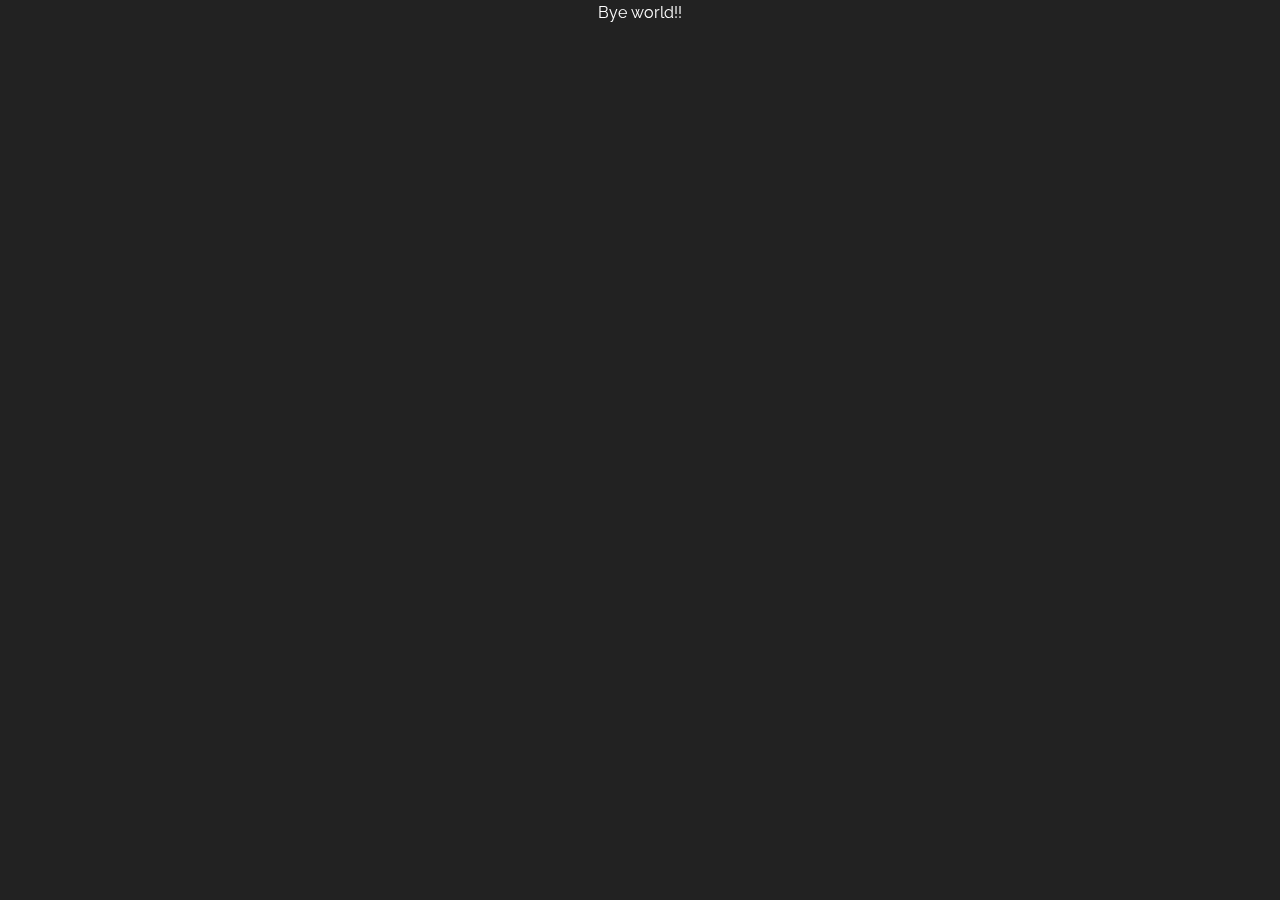
==== commit 2f0192ef: "bye world change (demo)" ====
--- a/index.html
+++ b/index.html
@@ -32,7 +32,7 @@
     <link rel="stylesheet" href="css/responsive.css">
 
     </head>
-    <body>Hello World!!</body>
+    <body>Bye world!!</body>
     <!--
         
     <body>
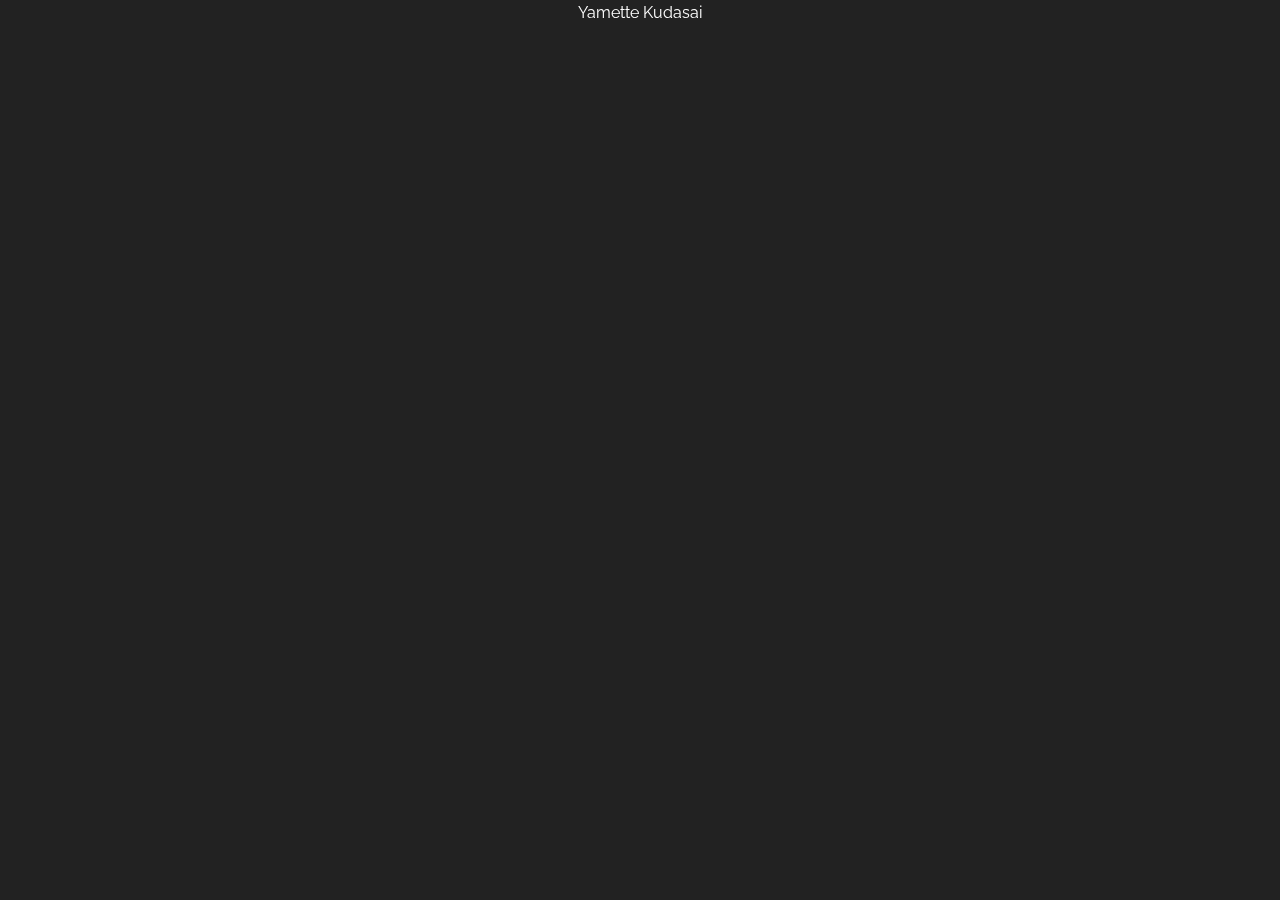
==== commit a073cbc2: "yamette kudasai (demo)" ====
--- a/index.html
+++ b/index.html
@@ -32,7 +32,7 @@
     <link rel="stylesheet" href="css/responsive.css">
 
     </head>
-    <body>Bye world!!</body>
+    <body>Yamette Kudasai</body>
     <!--
         
     <body>
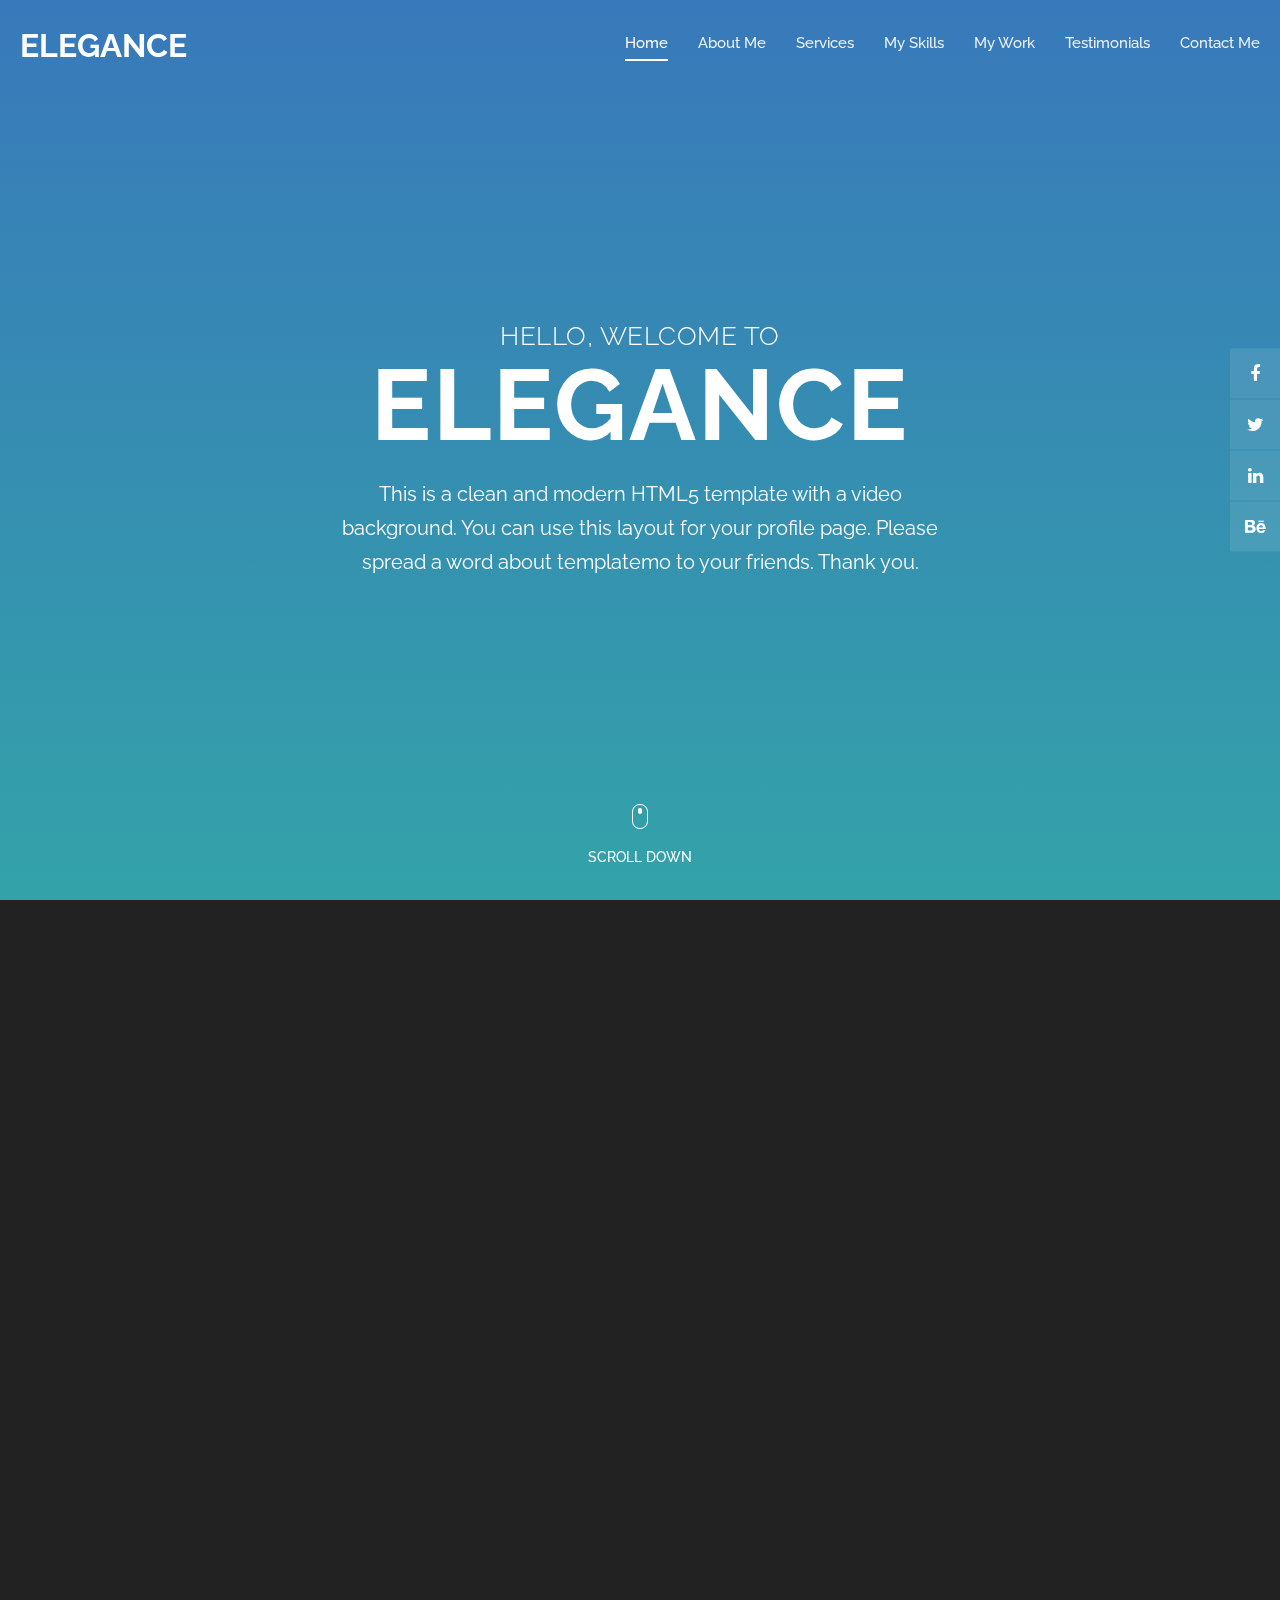
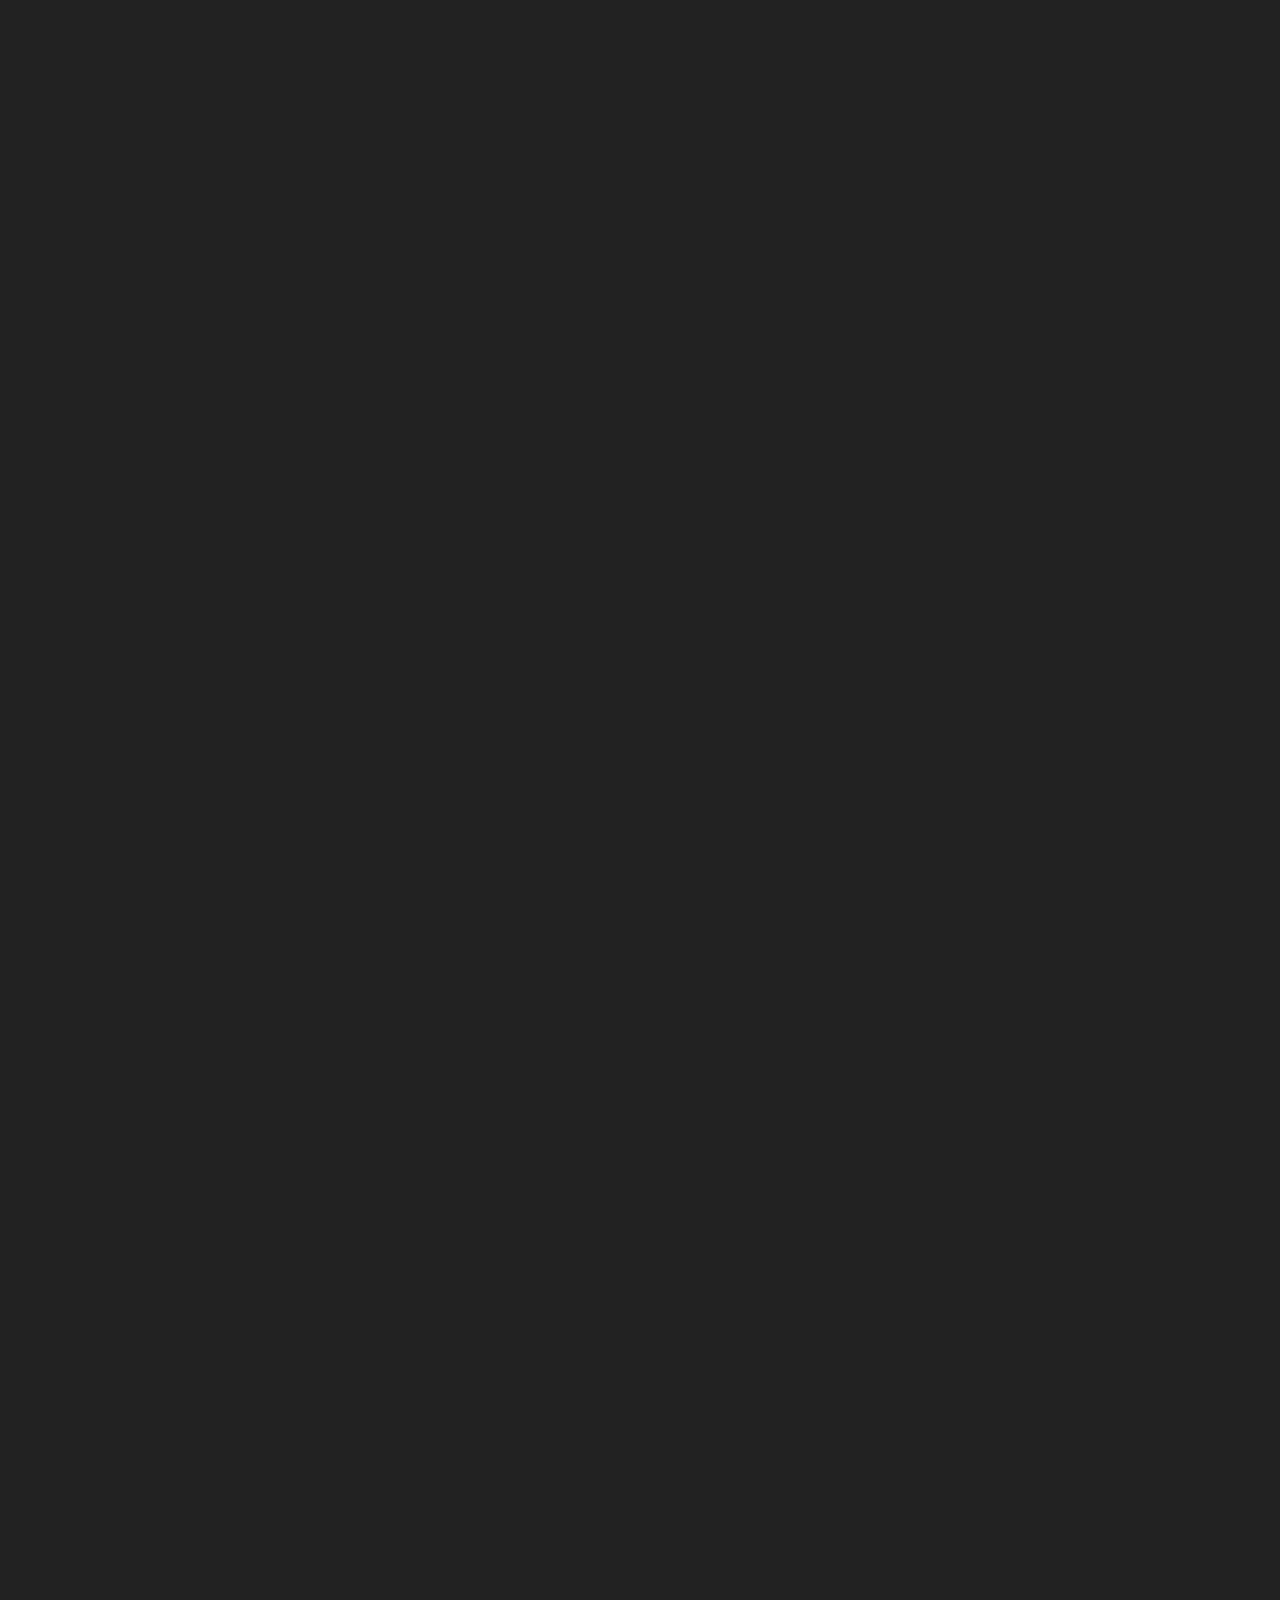
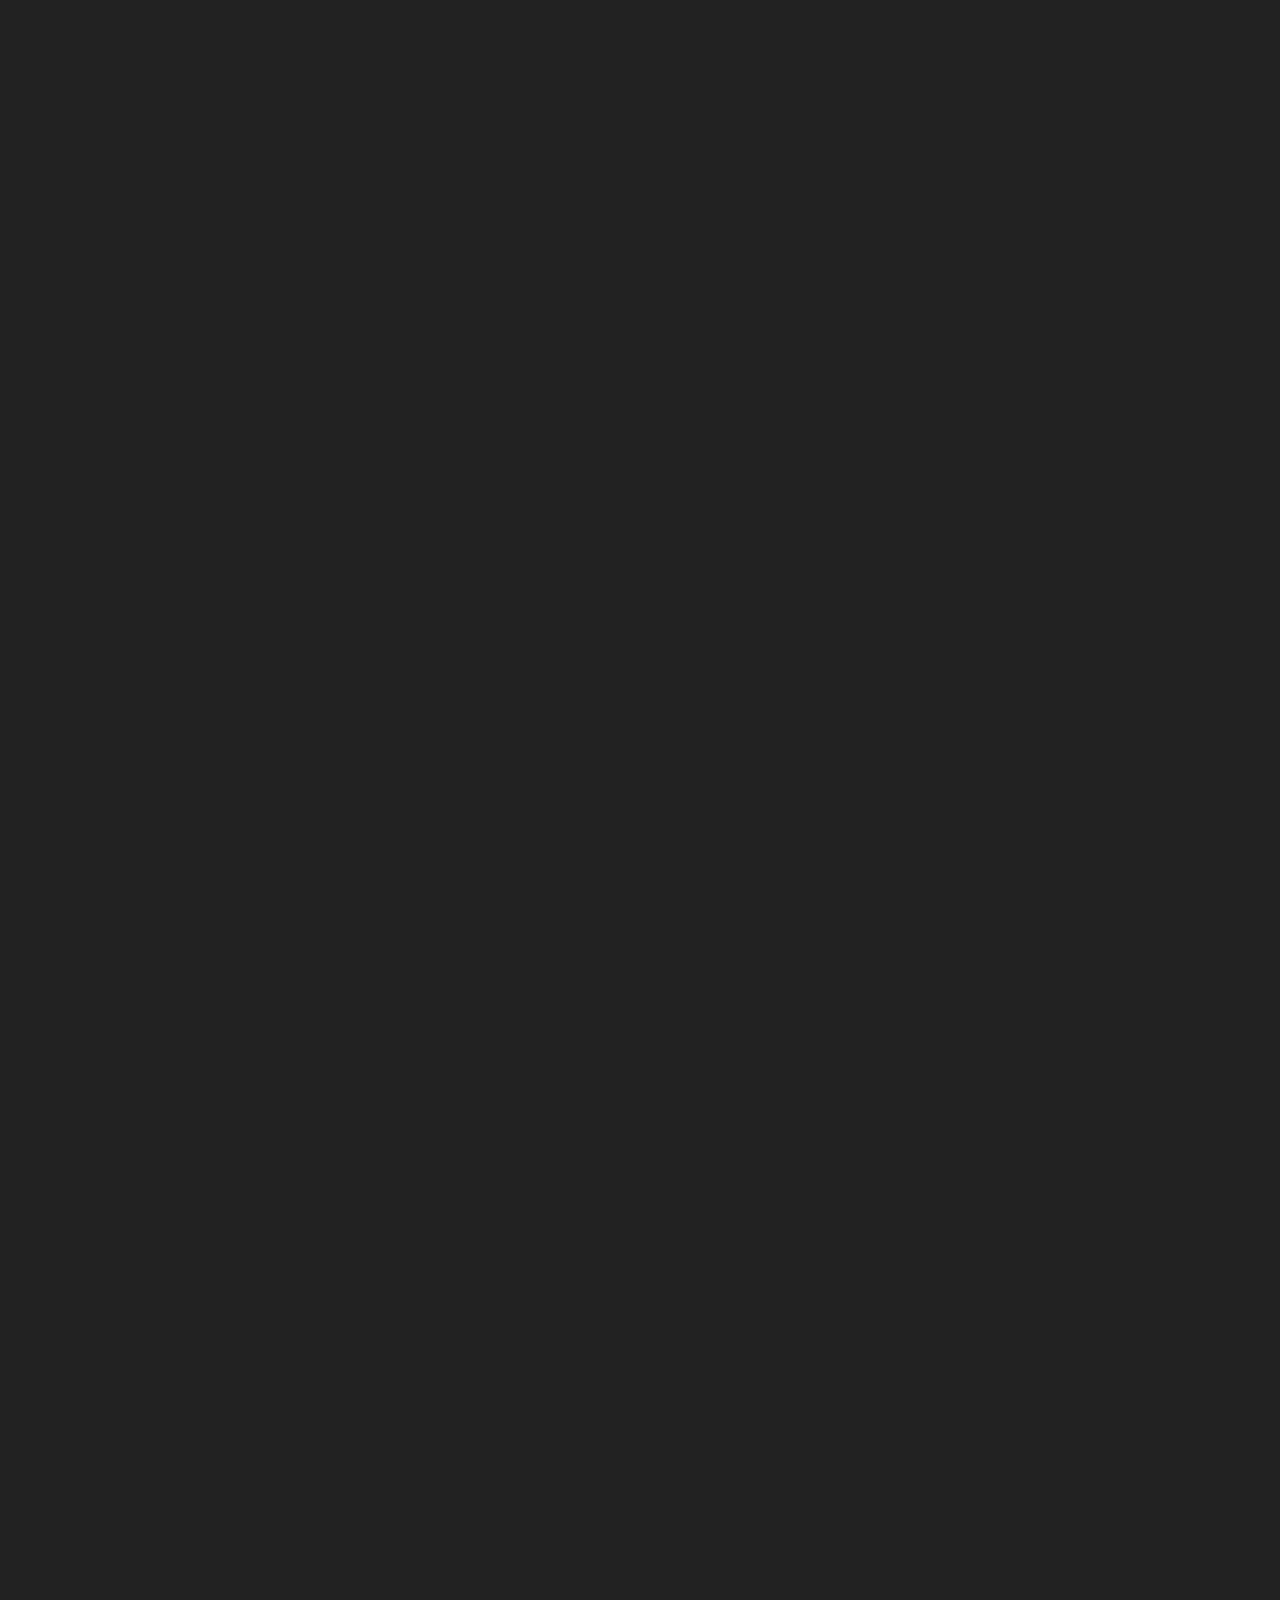
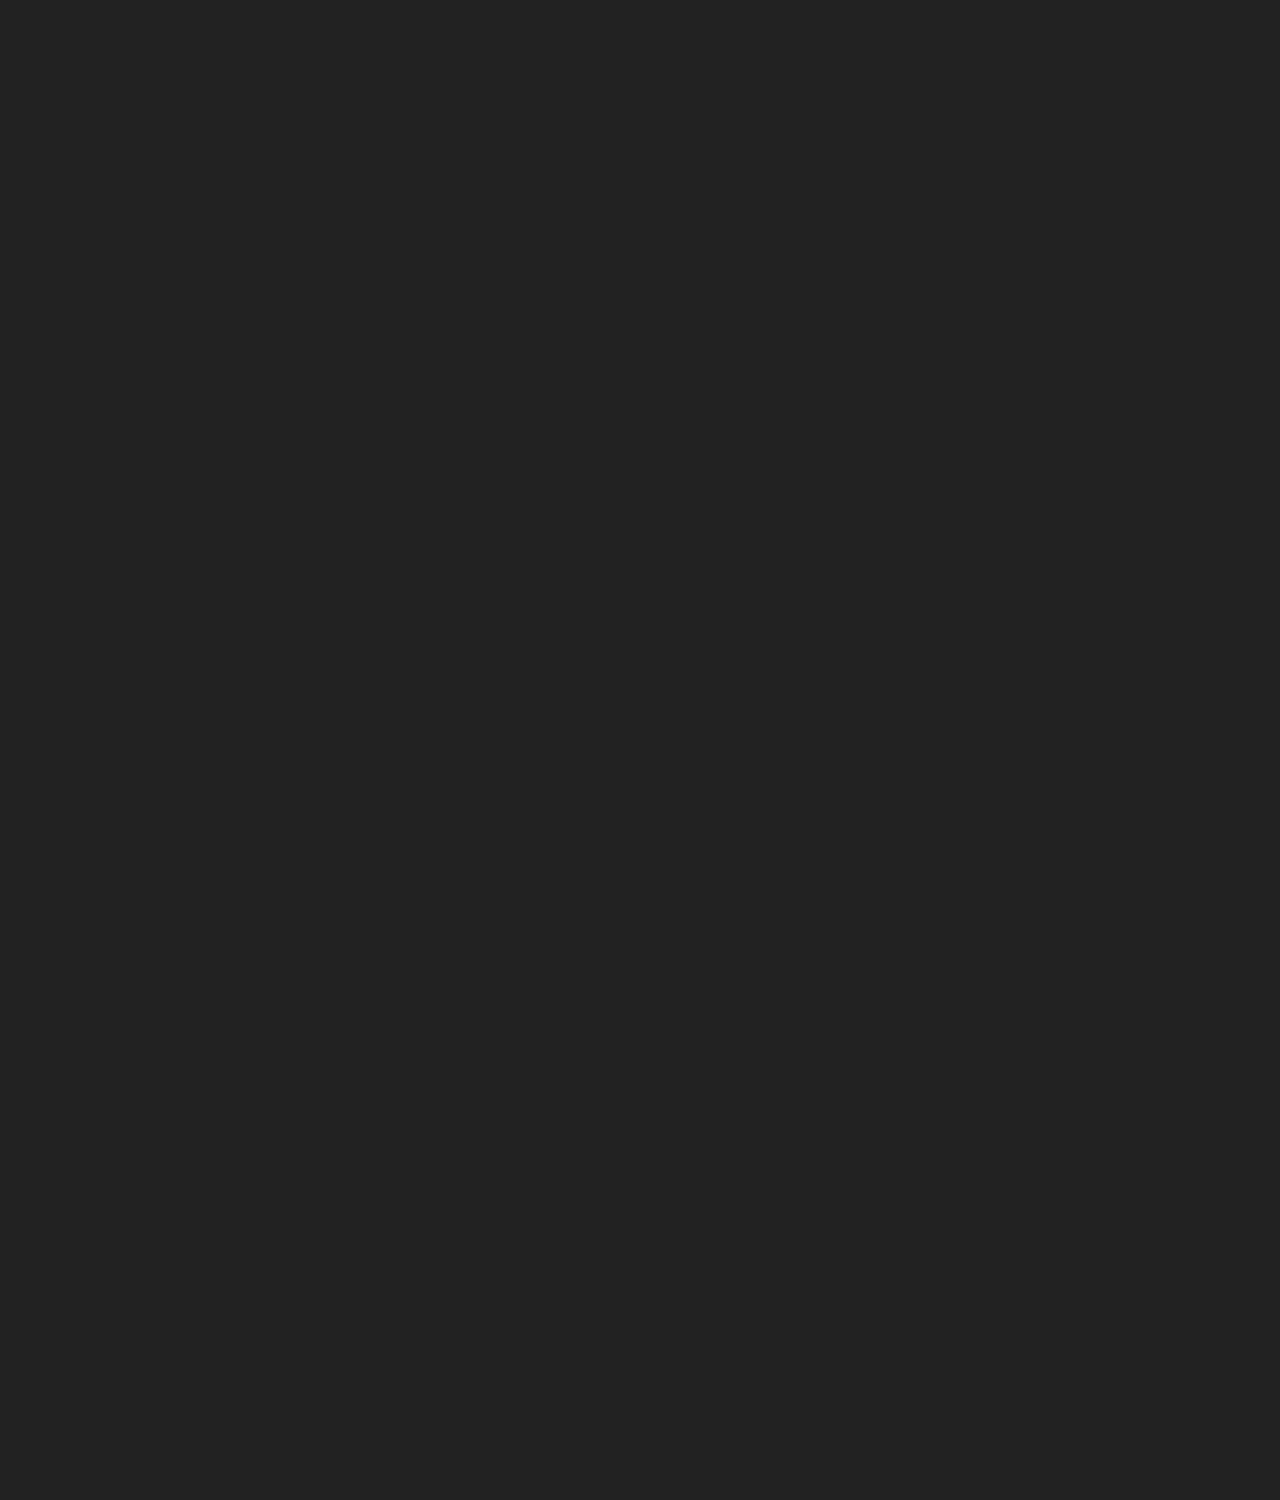
==== commit 6af3f350: "merged luz and cari's changes with local branch" ====
--- a/index.html
+++ b/index.html
@@ -31,10 +31,7 @@
 
     <link rel="stylesheet" href="css/responsive.css">
 
-    </head>
-    <body>Yamette Kudasai</body>
-    <!--
-        
+</head>        
     <body>
     
     <div id="video">
@@ -508,5 +505,4 @@
 
 
   </body>
-  -->
 </html>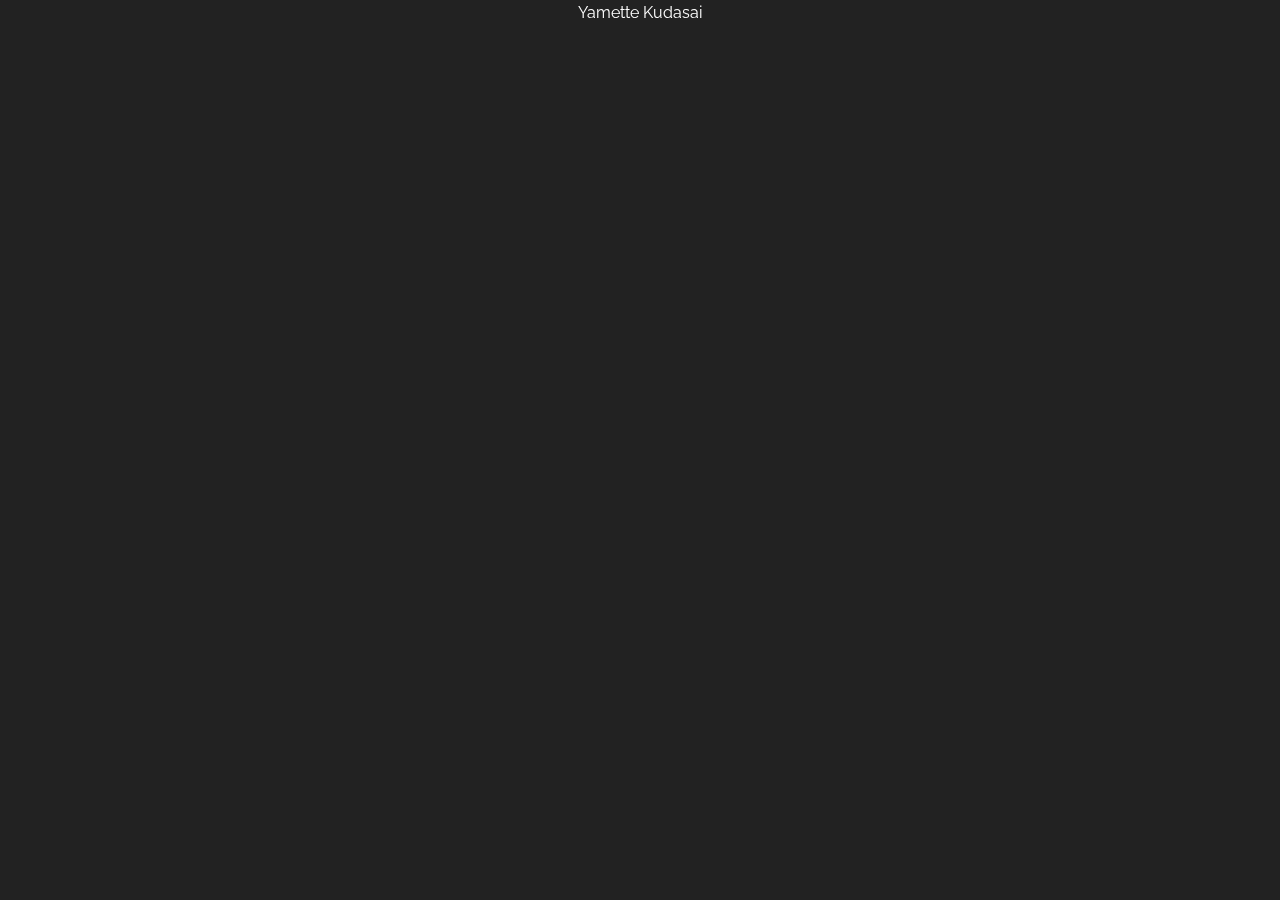
==== commit eb64e9c0: "Merge 34e834da8725fc9dea99cfd97e09afaa34905306 into 6bd9b949a32c2f9ca855321af9b180996bb169b5" ====
--- a/index.html
+++ b/index.html
@@ -31,7 +31,10 @@
 
     <link rel="stylesheet" href="css/responsive.css">
 
-</head>        
+    </head>
+    <body>Yamette Kudasai</body>
+    <!--
+        
     <body>
     
     <div id="video">
@@ -505,4 +508,5 @@
 
 
   </body>
+  -->
 </html>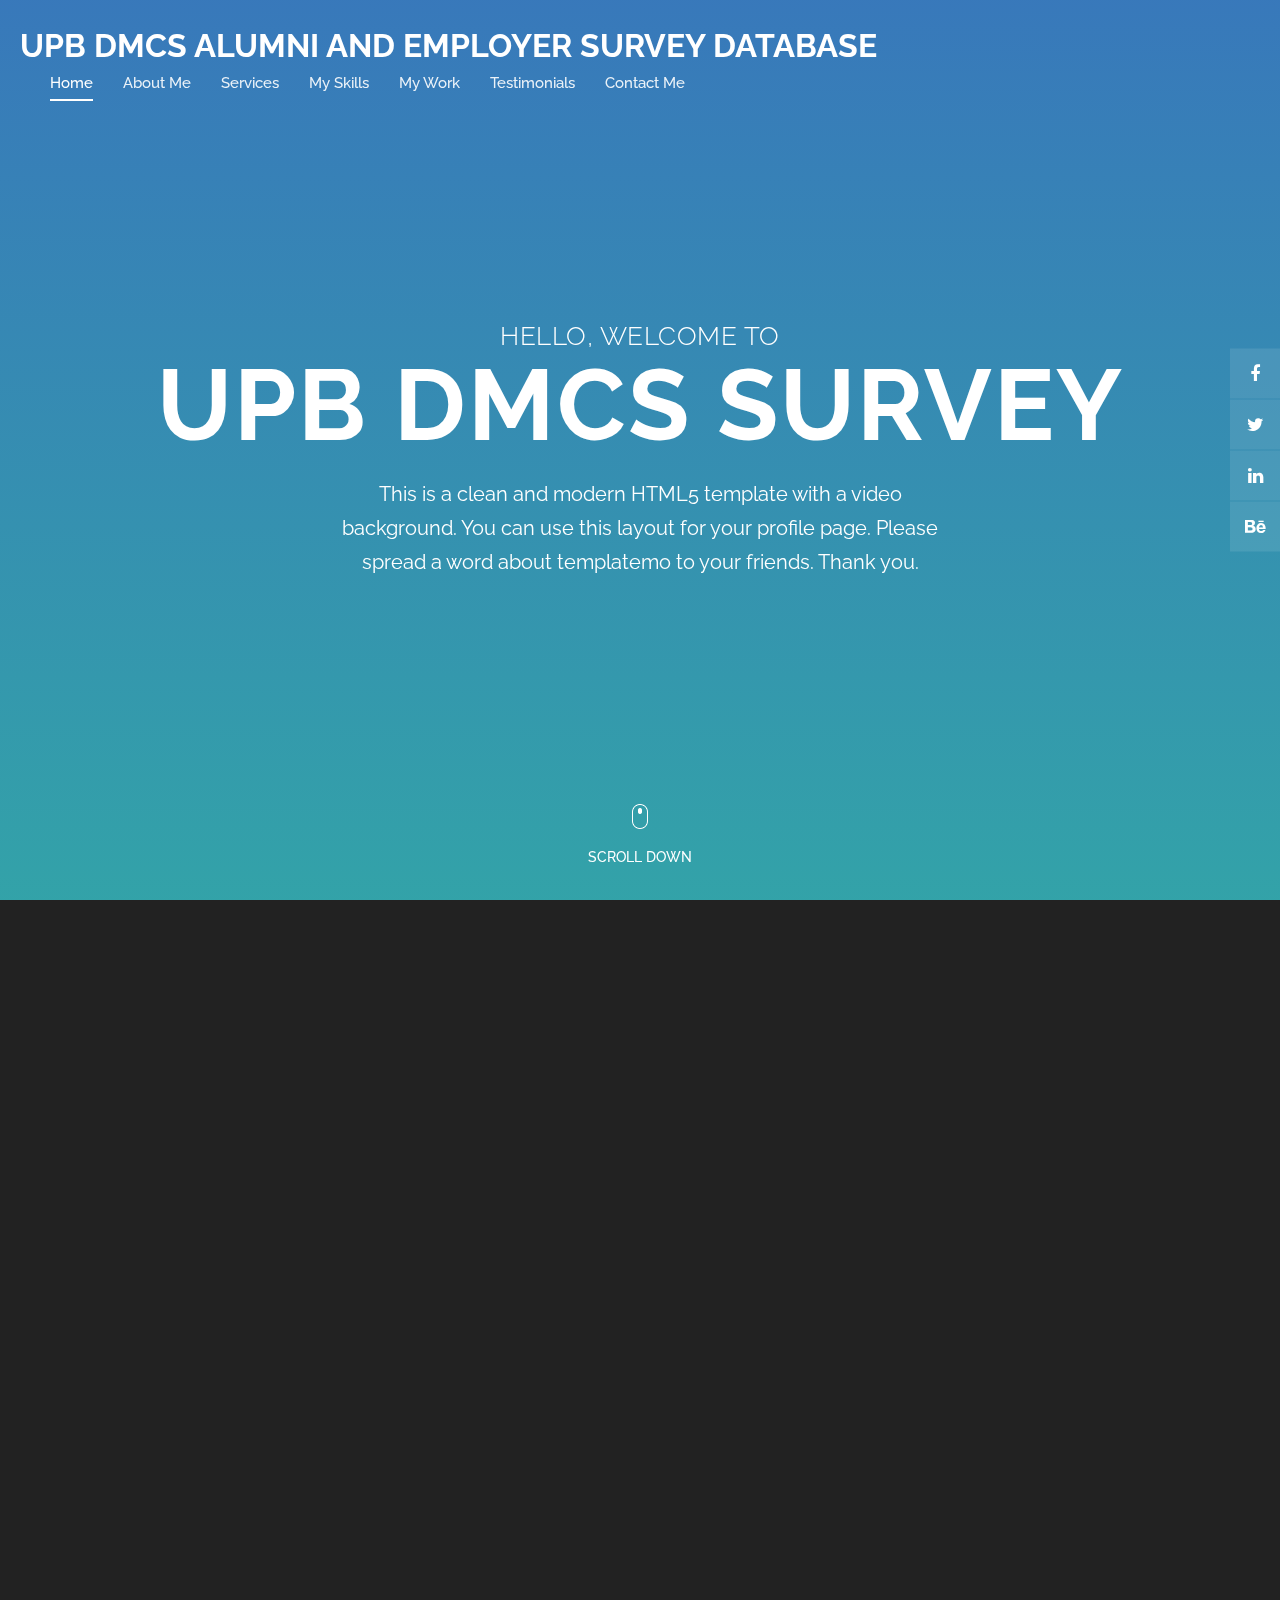
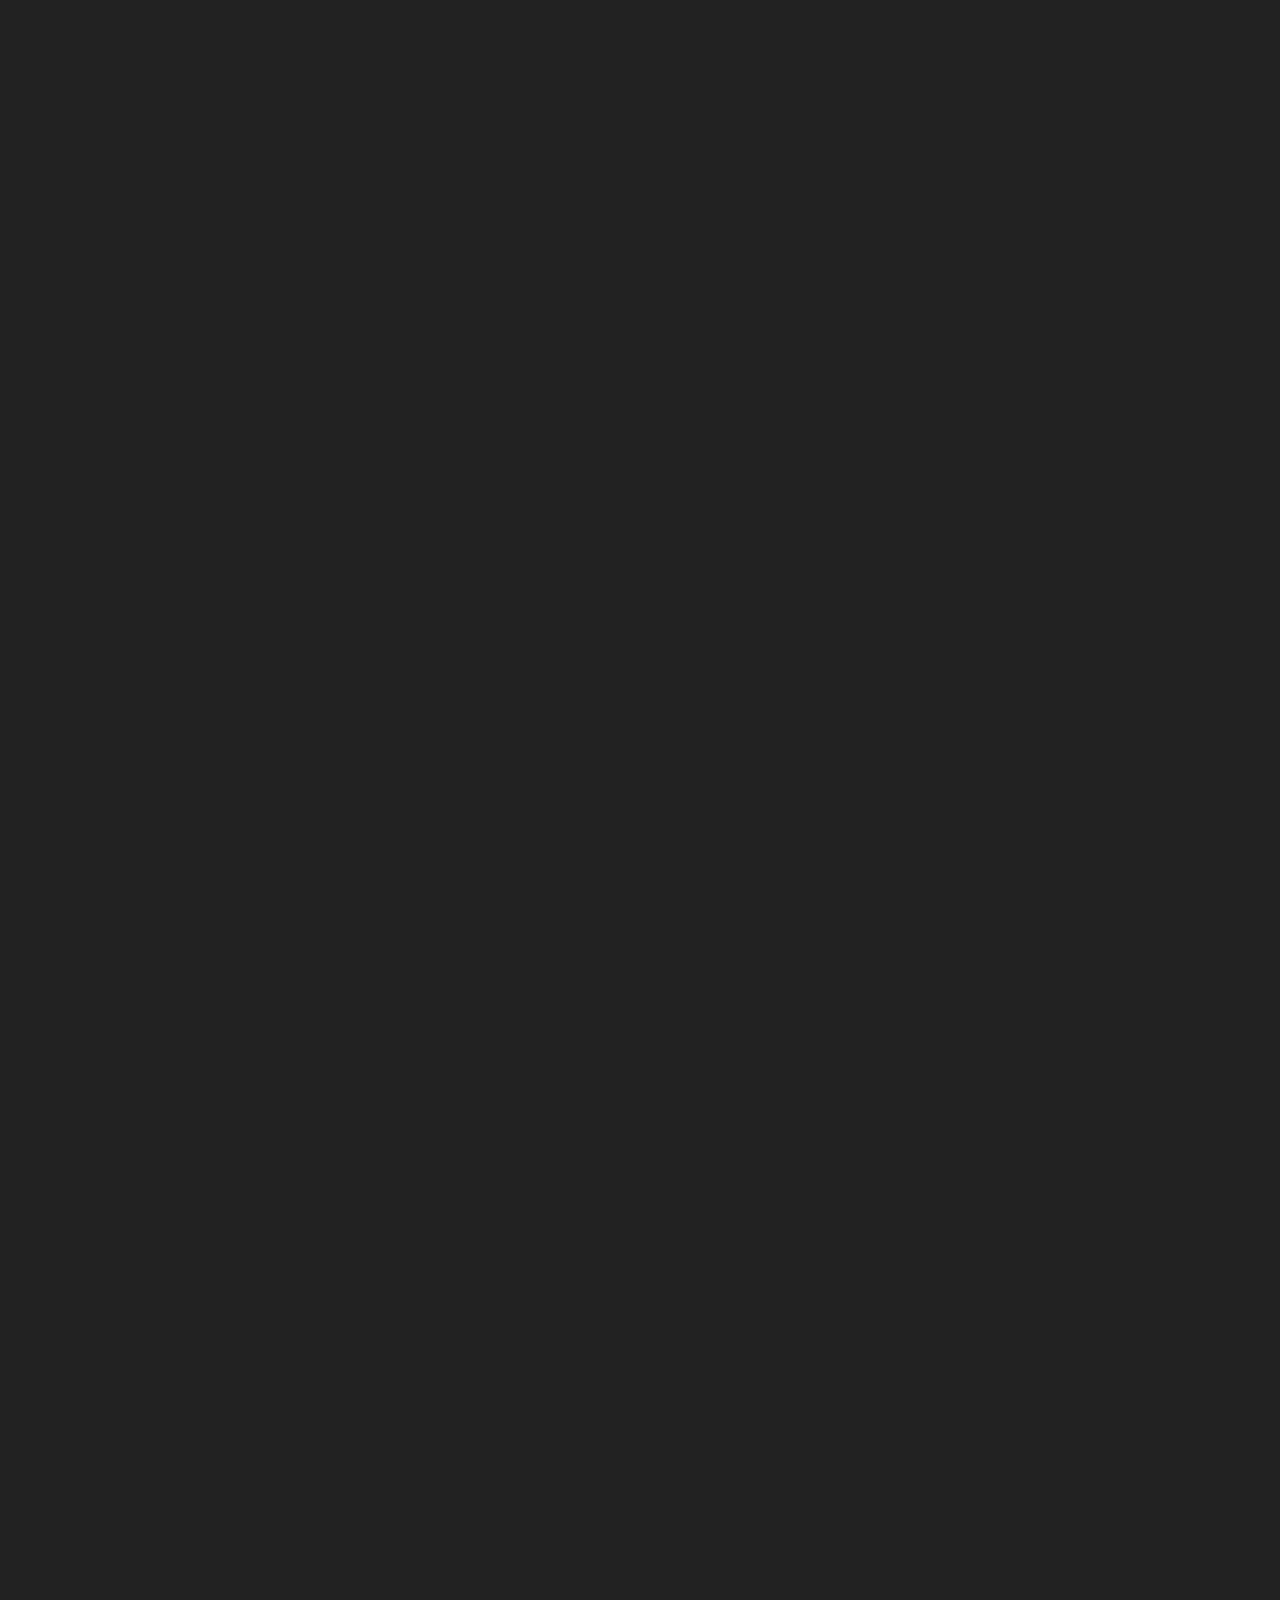
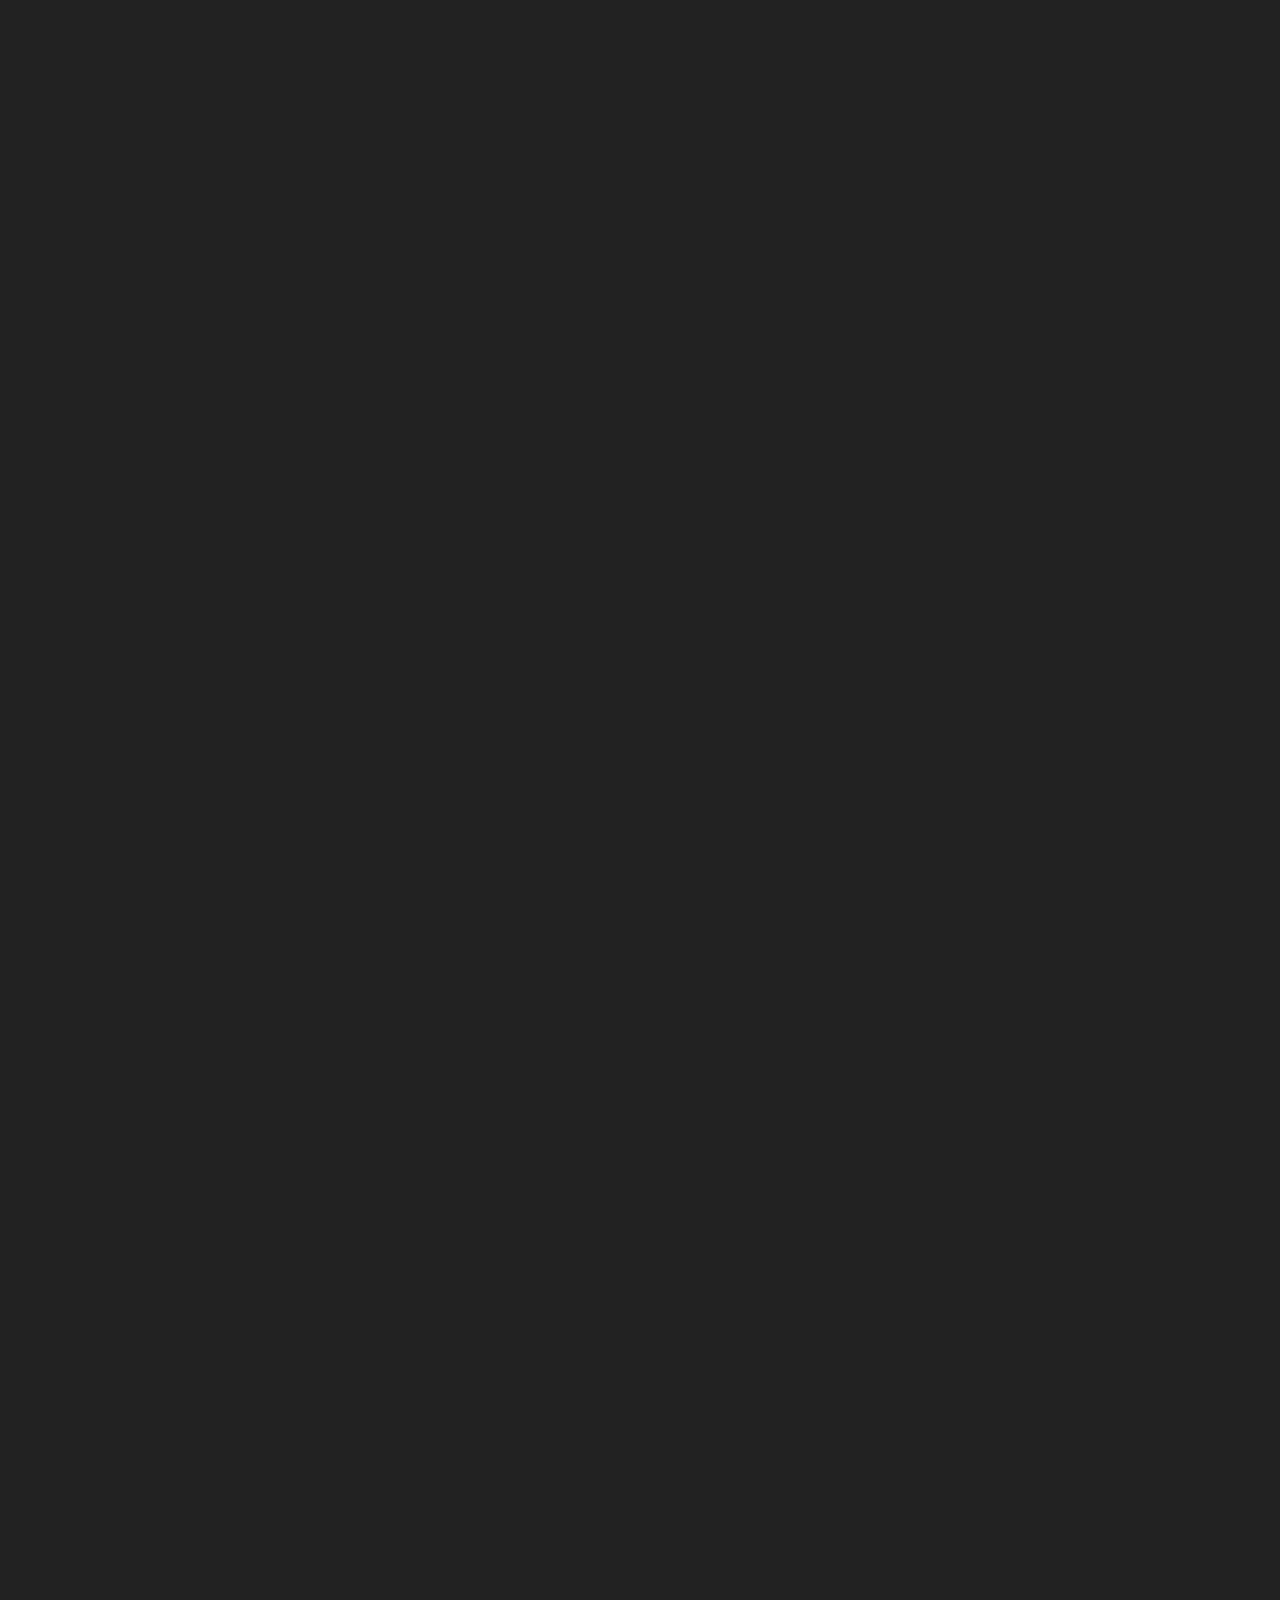
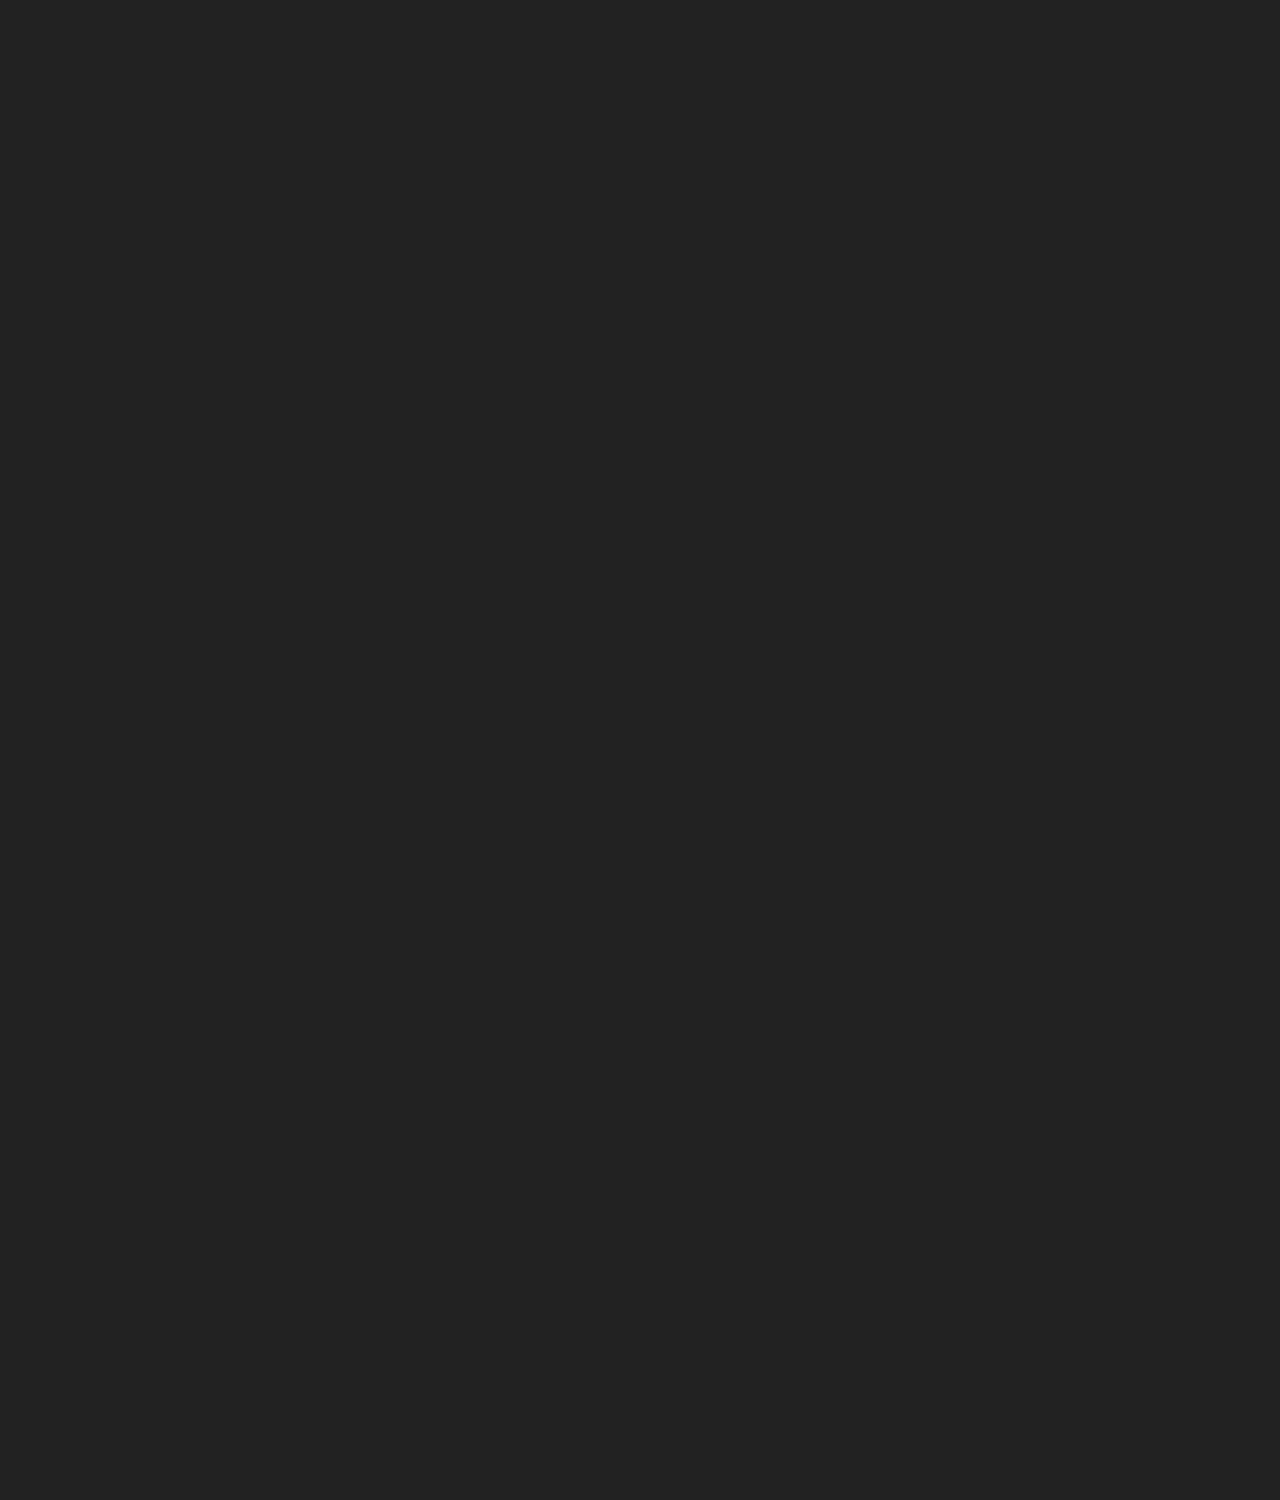
==== commit 6055ad95: "changes in UI of alum, some changes are still needed" ====
--- a/index.html
+++ b/index.html
@@ -11,7 +11,7 @@
     <meta name="author" content="">
     <link href="https://fonts.googleapis.com/css?family=Raleway:100,300,400,500,700,900" rel="stylesheet">
 
-    <title>Elegance - Creative HTML5 Template</title>
+    <title>UPB DMCS ALUMNI AND EMPLOYER SURVEY DATABASE</title>
 <!--
 Elegance Template
 https://templatemo.com/tm-528-elegance
@@ -31,10 +31,7 @@
 
     <link rel="stylesheet" href="css/responsive.css">
 
-    </head>
-    <body>Yamette Kudasai</body>
-    <!--
-        
+</head>        
     <body>
     
     <div id="video">
@@ -50,7 +47,7 @@
             <div class="container-fluid">
                 <div class="navbar">
                     <a href="#" id="logo" title="Elegance by TemplateMo">
-                        Elegance
+                        UPB DMCS ALUMNI AND EMPLOYER SURVEY DATABASE
                     </a>
                     <div class="navigation-row">
                         <nav id="navigation">
@@ -82,7 +79,7 @@
                 <div class="section-inner">
                     <div class="welcome-box">
                         <span class="welcome-first animate" data-animate="fadeInUp">Hello, welcome to</span>
-                        <h1 class="welcome-title animate" data-animate="fadeInUp">elegance</h1>
+                        <h1 class="welcome-title animate" data-animate="fadeInUp">UPB DMCS SURVEY</h1>
                         <p class="animate" data-animate="fadeInUp">This is a clean and modern HTML5 template with a video background. You can use this layout for your profile page. Please spread a word about templatemo to your friends. Thank you.</p>
                         <div class="scroll-down next-section animate data-animate="fadeInUp""><img src="images/mouse-scroll.png" alt=""><span>Scroll Down</span></div>
                     </div>
@@ -508,5 +505,4 @@
 
 
   </body>
-  -->
 </html>